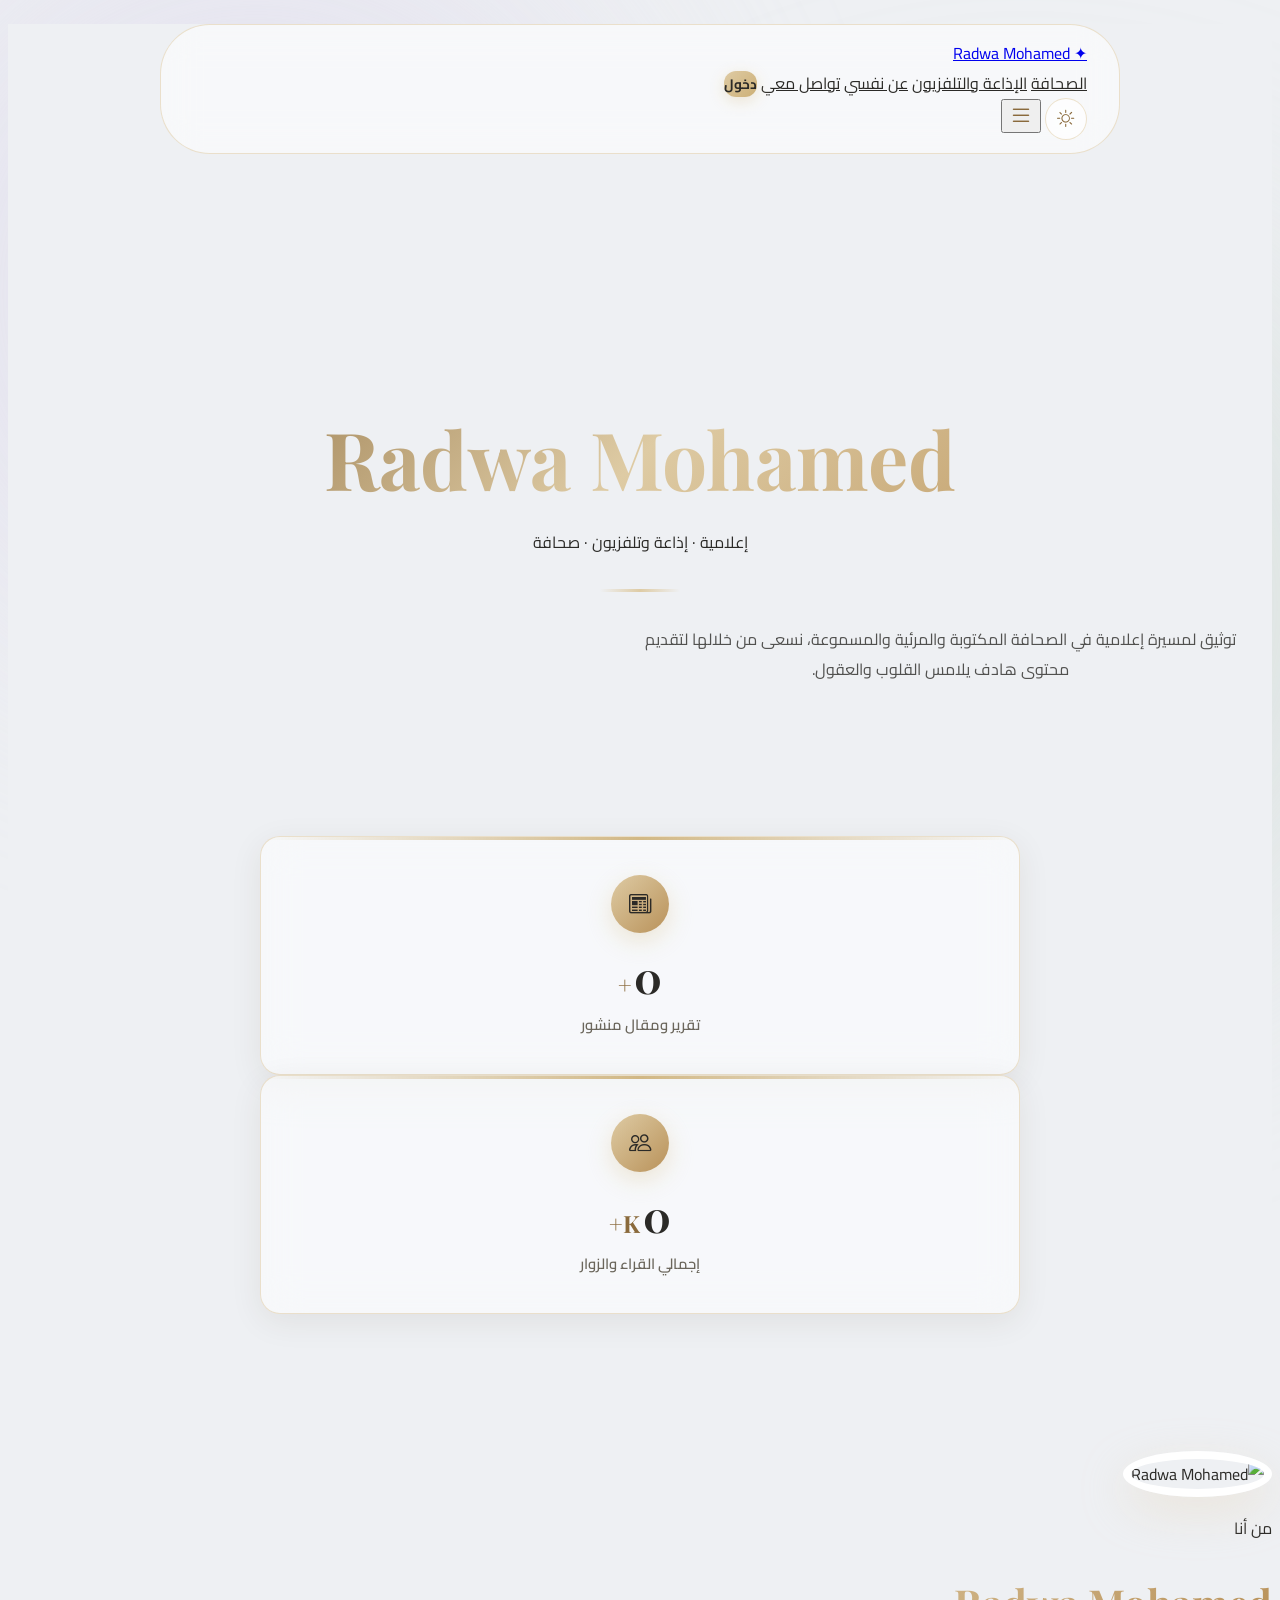
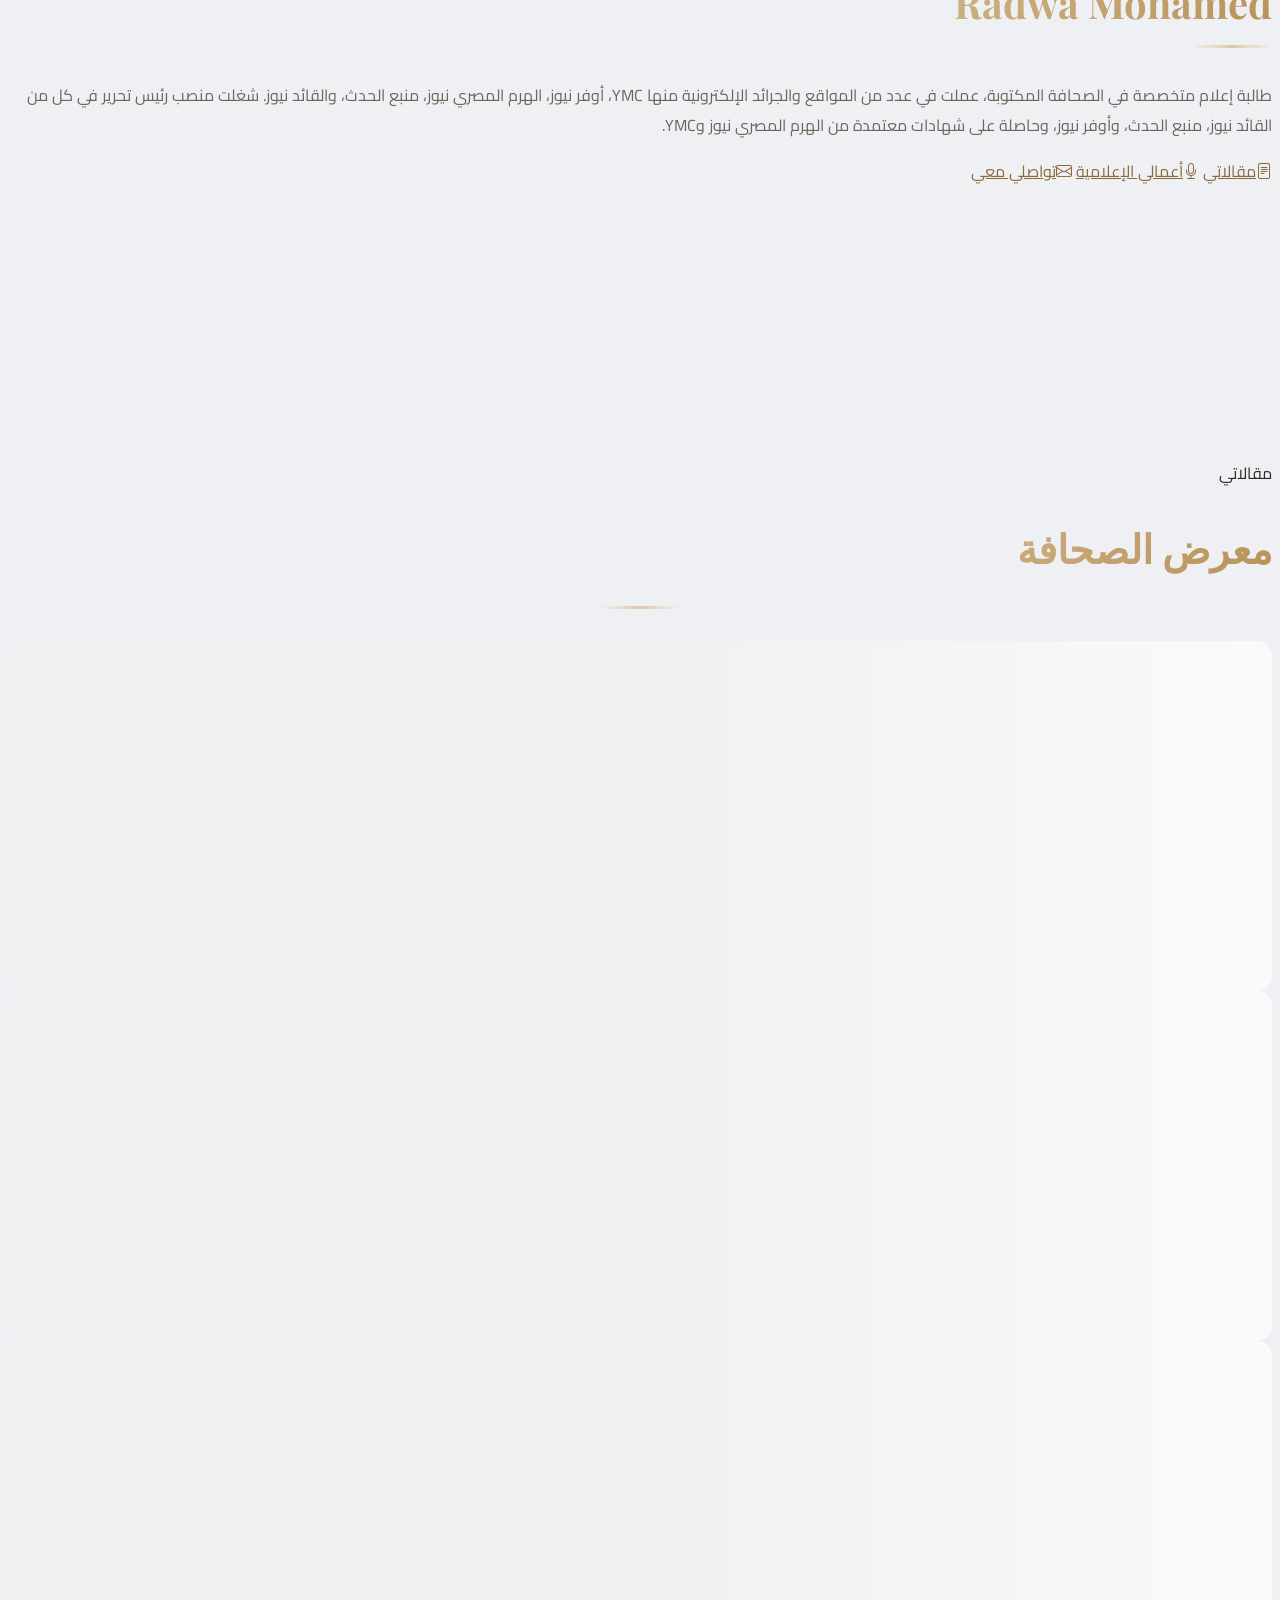
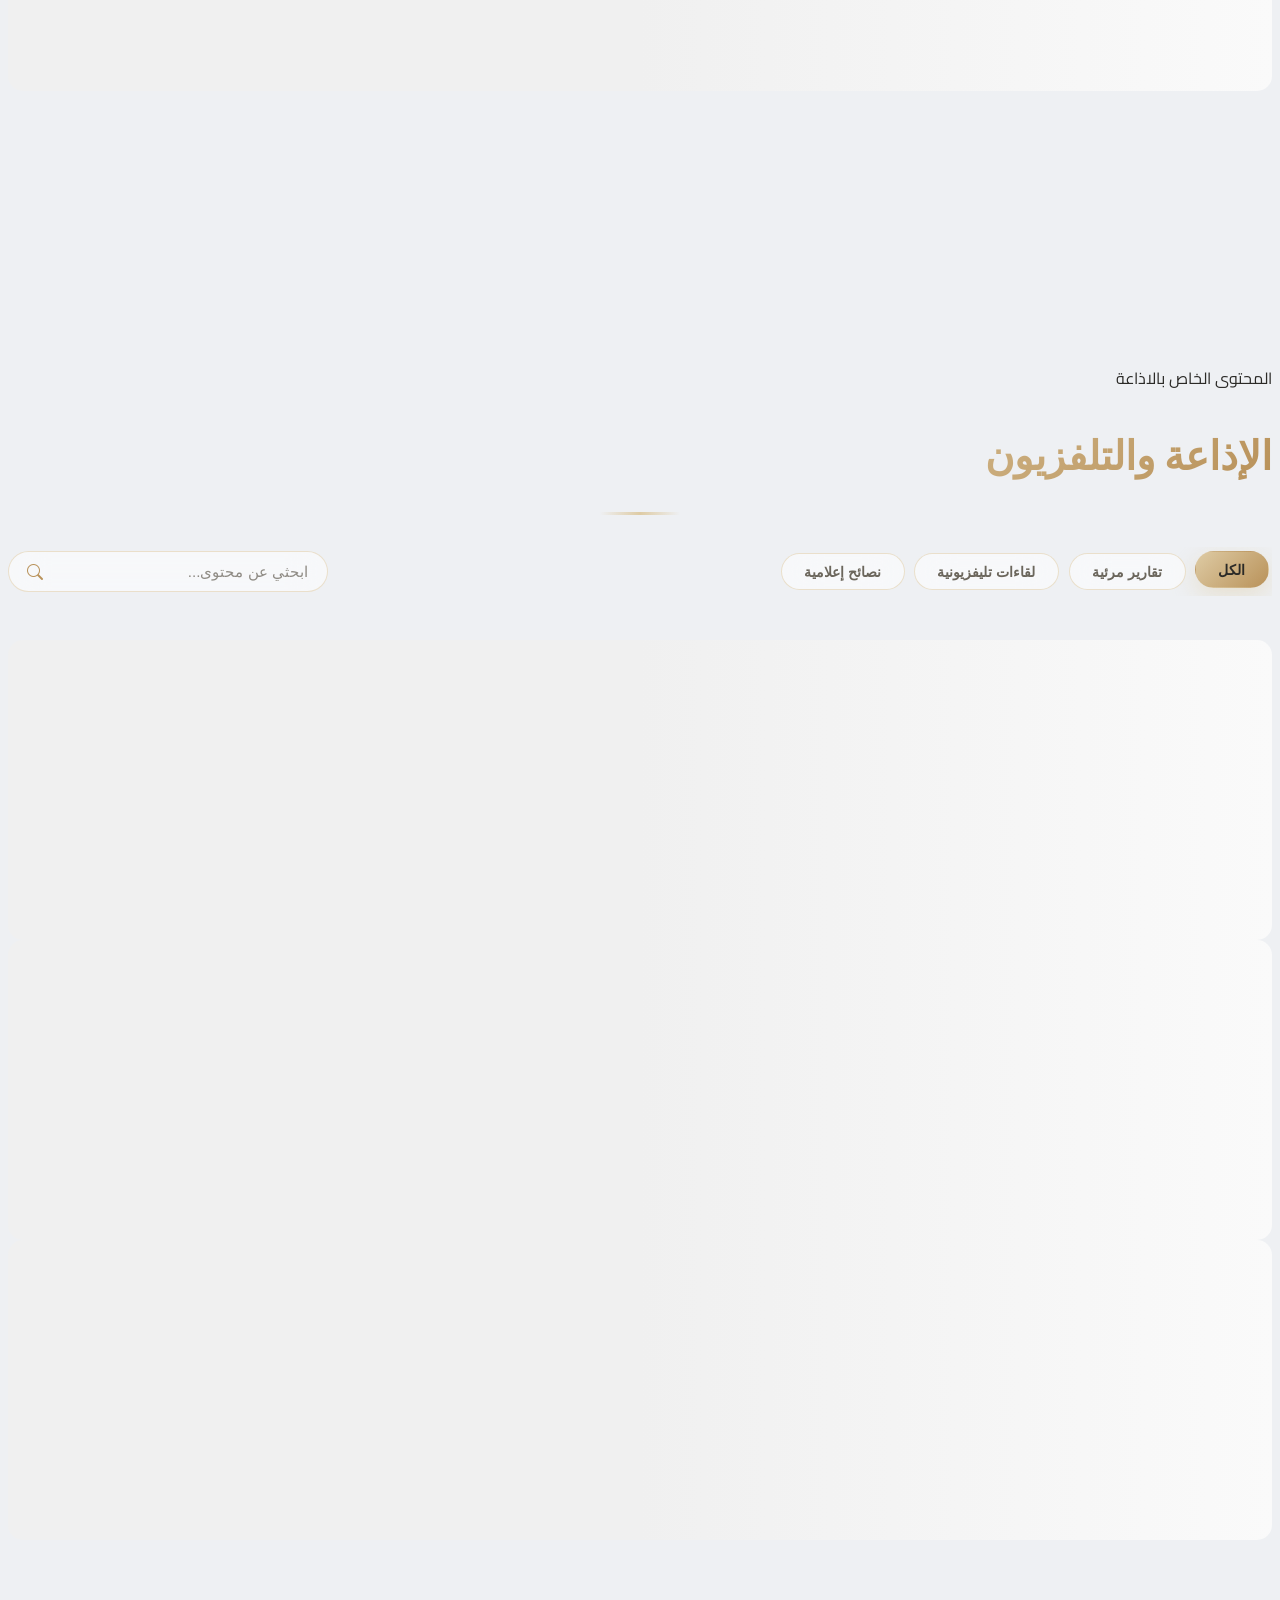
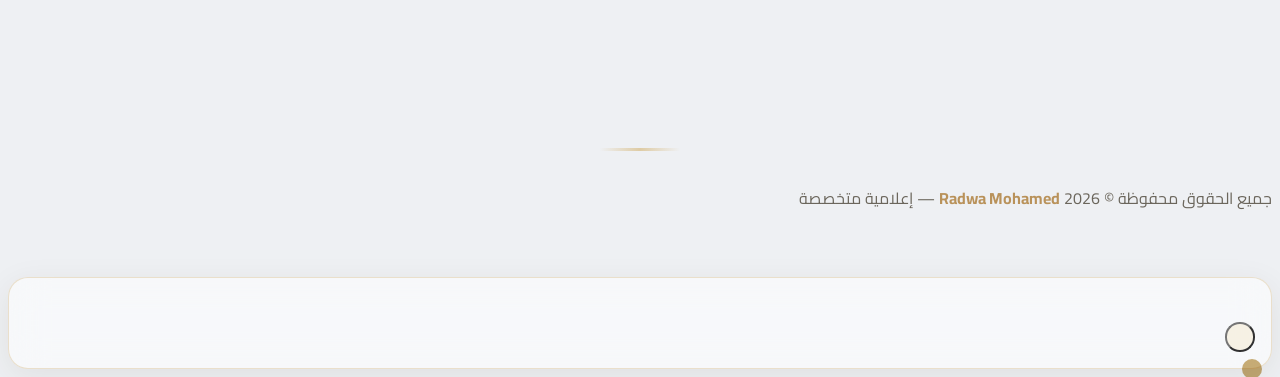
==== index.html @ 94facc54 "Update index.html" ====
<!DOCTYPE html>
<html lang="ar" dir="rtl">
<head>
  <meta charset="UTF-8" />
  <meta name="viewport" content="width=device-width, initial-scale=1.0" />
  <title>معرض أعمال | Radwa Mohamed</title>

  <script src="assets/theme-init.js"></script>

  <link rel="preconnect" href="https://fonts.googleapis.com" />
  <link href="https://fonts.googleapis.com/css2?family=Playfair+Display:wght@400;600;700&family=Cairo:wght@300;400;600;700&display=swap" rel="stylesheet" />

  <link rel="stylesheet" href="https://cdn.jsdelivr.net/npm/bootstrap@5.3.2/dist/css/bootstrap.rtl.min.css" />

  <link rel="stylesheet" href="https://cdn.jsdelivr.net/npm/bootstrap-icons@1.11.3/font/bootstrap-icons.min.css" />

  <link rel="stylesheet" href="assets/theme.css" />

  <style>
    /* Specific Page Overrides */
    .hero {
      padding: 10rem 2rem 6rem;
      text-align: center;
      position: relative;
    }
    .hero-name {
      font-size: clamp(3rem, 8vw, 5rem);
      margin-bottom: 1rem;
    }
    .gold-divider {
      width: 80px;
      height: 3px;
      margin: 2rem auto;
      background: linear-gradient(90deg, transparent, var(--gold-200), transparent);
    }
    .about-img {
      width: 280px; height: 280px;
      object-fit: cover;
      border-radius: 50%;
      border: 8px solid white;
      box-shadow: 0 15px 45px rgba(230, 213, 184, 0.4);
    }
    .section-label { font-size: 2.5rem; margin-bottom: 1rem; }
    
    /* Article Card Styles */
    .port-card .card-body { padding: 2rem; }
    .card-date { font-weight: 700; font-size: 0.8rem; margin-bottom: 0.5rem; display: block; }
    
    /* Media Card Styles */
    .media-card {
      background: var(--glass-white);
      border: 1px solid var(--glass-border);
      border-radius: 20px;
      transition: transform 0.4s var(--ease-luxury), box-shadow 0.4s var(--ease-luxury);
    }
    .media-card:hover {
      transform: translate3d(0, -5px, 0);
      box-shadow: 0 15px 35px var(--shadow-ambient);
    }
    .media-icon {
      width: 60px; height: 60px;
      border-radius: 50%;
      display: flex; align-items: center; justify-content: center;
      margin-bottom: 1.5rem;
      font-size: 1.5rem;
    }
    
    /* Premium Video Card & Lightbox Mobile Fixes */
    .video-glass-card {
      position: relative;
      border-radius: 16px;
      overflow: hidden;
      aspect-ratio: 16/9;
      background: #000;
      cursor: pointer;
      box-shadow: 0 8px 25px rgba(0,0,0,0.15);
      border: 1px solid rgba(255, 255, 255, 0.1);
      transition: transform 0.3s ease;
    }
    .video-glass-card:hover {
      transform: scale(1.02);
    }
    .video-thumb {
      width: 100%;
      height: 100%;
      object-fit: cover;
      opacity: 0.8;
      transition: opacity 0.3s ease;
    }
    .video-glass-card:hover .video-thumb {
      opacity: 0.95;
    }
    .video-play-btn {
      position: absolute;
      top: 50%; left: 50%;
      transform: translate(-50%, -50%);
      width: 54px; height: 54px;
      background: linear-gradient(135deg, var(--gold-200), var(--gold-400));
      color: #2b2a27;
      border-radius: 50%;
      display: flex; align-items: center; justify-content: center;
      font-size: 1.6rem;
      padding-left: 4px; /* Align play icon triangle */
      box-shadow: 0 8px 20px var(--gold-glow);
      transition: all 0.3s var(--ease-luxury);
    }
    .video-glass-card:hover .video-play-btn {
      transform: translate(-50%, -50%) scale(1.1);
      box-shadow: 0 10px 25px var(--gold-400);
    }

    /* Skeleton Animation */
    .skeleton {
      background: linear-gradient(90deg, #f0f0f0 25%, #fafafa 50%, #f0f0f0 75%);
      background-size: 200% 100%;
      animation: shimmer 1.5s infinite;
      border-radius: 15px;
    }
    @keyframes shimmer { to { background-position: -200% 0; } }

    /* Modal Styling */
    .modal-content { border: none; padding: 1rem; }
    .modal-header { border: none; padding-bottom: 0; }
    .modal-body { font-size: 1.1rem; line-height: 1.8; color: var(--charcoal-ink); }
    .btn-close { background-color: var(--gold-100); border-radius: 50%; padding: 0.8rem; opacity: 0.8; }

    /* ============================================================
       MEDIA FILTER + LIVE SEARCH (Mobile Optimization Fix)
       ============================================================ */
    .media-controls {
      display: flex;
      flex-wrap: wrap;
      align-items: center;
      justify-content: space-between;
      gap: 1.2rem;
      margin-bottom: 2.75rem;
    }
    .media-filter-row {
      display: flex;
      gap: 0.6rem;
      overflow-x: auto;
      -webkit-overflow-scrolling: touch;
      scrollbar-width: none;
      padding: 0.4rem 0.2rem;
      width: 100%; /* Default full width for clean horizontal scrolling */
    }
    .media-filter-row::-webkit-scrollbar { display: none; }
    .media-filter-pill {
      flex: 0 0 auto;
      white-space: nowrap;
      padding: 0.6rem 1.4rem;
      border-radius: 50px;
      border: 1px solid var(--glass-border);
      background: var(--glass-white);
      backdrop-filter: blur(18px) saturate(150%);
      -webkit-backdrop-filter: blur(18px) saturate(150%);
      color: var(--muted-ink);
      font-weight: 600;
      font-size: 0.9rem;
      cursor: pointer;
      transform: translate3d(0,0,0);
      transition: transform 0.35s var(--ease-luxury), box-shadow 0.35s var(--ease-luxury),
                  background 0.35s var(--ease-luxury), color 0.35s var(--ease-luxury),
                  border-color 0.35s var(--ease-luxury);
      will-change: transform;
    }
    .media-filter-pill:hover {
      border-color: var(--glass-border-hover);
      color: var(--charcoal-ink);
      transform: translate3d(0, -2px, 0);
    }
    .media-filter-pill.active {
      background: linear-gradient(135deg, var(--gold-200), var(--gold-400));
      color: #2b2a27;
      border-color: transparent;
      box-shadow: 0 8px 25px var(--gold-glow);
      transform: translate3d(0, -2px, 0);
    }
    .media-search-wrap {
      position: relative;
      width: 100%;
    }
    @media (min-width: 768px) {
      .media-filter-row { width: auto; }
      .media-search-wrap { max-width: 320px; }
    }
    .media-search-input {
      width: 100%;
      padding: 0.7rem 1.2rem;
      padding-inline-end: 2.6rem;
      border-radius: 50px;
      border: 1px solid var(--glass-border);
      background: var(--glass-white);
      backdrop-filter: blur(18px) saturate(150%);
      -webkit-backdrop-filter: blur(18px) saturate(150%);
      color: var(--charcoal-ink);
      font-size: 0.95rem;
      outline: none;
      transition: border-color 0.3s var(--ease-luxury), box-shadow 0.3s var(--ease-luxury);
    }
    .media-search-input::placeholder { color: var(--muted-ink); opacity: 0.75; }
    .media-search-input:focus {
      border-color: var(--gold-300);
      box-shadow: 0 0 0 4px var(--gold-glow);
    }
    .media-search-icon {
      position: absolute;
      inset-inline-end: 1.2rem;
      top: 50%;
      transform: translateY(-50%);
      color: var(--gold-400);
      pointer-events: none;
      font-size: 1rem;
    }
    .media-col { will-change: transform, opacity; }
    .media-hidden { display: none !important; }

    /* ============================================================
       IMPACT ANALYTICS COUNTER (Part 3 — Focused 2-Card Edition)
       ============================================================ */
    .impact-stats { padding: 2.5rem 0 0.5rem; position: relative; z-index: 1; }
    .impact-stats-row {
      max-width: 760px;
      margin: 0 auto;
    }
    .impact-stat-card {
      position: relative;
      background:
        linear-gradient(150deg, rgba(223, 219, 237, 0.40), rgba(209, 219, 214, 0.40) 55%, rgba(246, 239, 223, 0.30)),
        var(--glass-white);
      backdrop-filter: blur(20px) saturate(160%);
      -webkit-backdrop-filter: blur(20px) saturate(160%);
      border: 1px solid var(--glass-border);
      border-radius: 26px;
      padding: 2.4rem 1.4rem;
      height: 100%;
      text-align: center;
      overflow: hidden;
      transition: transform 0.4s var(--ease-luxury), box-shadow 0.4s var(--ease-luxury), border-color 0.4s var(--ease-luxury);
    }
    .impact-stat-card::before {
      content: '';
      position: absolute;
      inset: 0 0 auto 0;
      height: 3px;
      background: linear-gradient(90deg, transparent, var(--gold-300), transparent);
      opacity: 0.9;
    }
    .impact-stat-card:hover {
      transform: translate3d(0, -6px, 0);
      box-shadow: 0 20px 45px var(--shadow-ambient);
      border-color: var(--glass-border-hover);
    }
    .impact-stat-icon {
      width: 58px; height: 58px;
      margin: 0 auto 1.1rem;
      border-radius: 50%;
      display: flex; align-items: center; justify-content: center;
      background: linear-gradient(135deg, var(--gold-200), var(--gold-400));
      color: #2b2a27;
      font-size: 1.4rem;
      box-shadow: 0 8px 25px var(--gold-glow);
      flex-shrink: 0;
    }
    .impact-stat-number {
      font-family: 'Playfair Display', serif;
      font-weight: 700;
      color: var(--charcoal-ink);
      line-height: 1.2;
      display: flex;
      align-items: baseline;
      justify-content: center;
      flex-wrap: wrap;
      gap: 0.15rem;
      font-size: clamp(1.9rem, 5vw, 2.7rem);
      word-break: break-word;
    }
    .impact-stat-number .impact-suffix {
      font-size: 0.55em;
      font-weight: 700;
      color: var(--gold-500);
      transition: opacity 0.35s ease;
    }
    .impact-stat-label {
      margin: 0.7rem 0 0;
      font-size: 0.92rem;
      color: var(--muted-ink);
      font-weight: 600;
      line-height: 1.5;
    }
    @media (max-width: 575px) {
      .impact-stats-row { max-width: 100%; }
      .impact-stat-card { padding: 1.6rem 0.7rem; border-radius: 20px; }
      .impact-stat-icon { width: 46px; height: 46px; font-size: 1.15rem; margin-bottom: 0.8rem; }
      .impact-stat-number { font-size: clamp(1.5rem, 7vw, 1.9rem); gap: 0.1rem; }
      .impact-stat-label { font-size: 0.78rem; }
    }

    /* Premium Video Lightbox Overlay Styles */
    .video-lightbox-overlay {
      position: fixed;
      inset: 0;
      z-index: 9999;
      background: rgba(15, 15, 18, 0.75);
      backdrop-filter: blur(15px);
      -webkit-backdrop-filter: blur(15px);
      display: flex;
      align-items: center;
      justify-content: center;
      opacity: 0;
      pointer-events: none;
      transition: opacity 0.4s ease;
      padding: 1rem;
    }
    .video-lightbox-overlay.active {
      opacity: 1;
      pointer-events: auto;
    }
    .video-lightbox-box {
      position: relative;
      width: 100%;
      max-width: 900px;
      background: rgba(30, 30, 35, 0.9);
      border: 1px solid rgba(255,255,255,0.1);
      border-radius: 20px;
      padding: 5px;
      box-shadow: 0 25px 50px rgba(0,0,0,0.5);
      transform: scale(0.9);
      transition: transform 0.4s var(--ease-luxury);
    }
    .video-lightbox-overlay.active .video-lightbox-box {
      transform: scale(1);
    }
    .video-lightbox-close {
      position: absolute;
      top: -50px; left: 0;
      background: var(--glass-white);
      border: 1px solid var(--glass-border);
      color: var(--charcoal-ink);
      width: 40px; height: 40px;
      border-radius: 50%;
      display: flex; align-items: center; justify-content: center;
      font-size: 1.2rem;
      cursor: pointer;
      box-shadow: 0 4px 15px rgba(0,0,0,0.2);
    }
  </style>

  <script async src="https://www.googletagmanager.com/gtag/js?id=G-E399ENE1BH"></script>
  <script>
    window.dataLayer = window.dataLayer || [];
    function gtag(){dataLayer.push(arguments);}
    gtag('js', new Date());
    gtag('config', 'G-E399ENE1BH');
  </script>
</head>
<body>

<nav class="site-nav fixed-top">
  <div class="d-flex align-items-center justify-content-between w-100">
    <a class="brand" href="#">✦ Radwa Mohamed</a>
    <div class="nav-links d-none d-md-flex">
      <a href="#press" class="mx-3">الصحافة</a>
      <a href="#media" class="mx-3">الإذاعة والتلفزيون</a>
      <a href="#about" class="mx-3">عن نفسي</a>
      <a href="contact.html" class="mx-3">تواصل معي</a>
      <a href="login.html" class="ms-3 btn-login px-3 py-1" style="text-decoration:none; font-size:0.85rem;">دخول</a>
    </div>
    <div class="d-flex align-items-center gap-2">
      <button class="theme-toggle" aria-label="تبديل الوضع الليلي">
        <i class="bi bi-sun"></i>
        <i class="bi bi-moon-stars"></i>
      </button>
      <button class="d-md-none border-0 bg-transparent" id="nav-toggle-btn" style="color:var(--gold-500); font-size:1.5rem;">
        <i class="bi bi-list"></i>
      </button>
    </div>
  </div>
</nav>

<section class="hero">
  <div class="container">
    <h1 class="hero-name">Radwa <span>Mohamed</span></h1>
    <p class="hero-tagline fs-4">إعلامية · إذاعة وتلفزيون · صحافة</p>
    <div class="gold-divider"></div>
    <p class="mx-auto" style="max-width:600px; opacity:0.8;">
      توثيق لمسيرة إعلامية في الصحافة المكتوبة والمرئية والمسموعة، نسعى من خلالها لتقديم محتوى هادف يلامس القلوب والعقول.
    </p>
  </div>
</section>

<section class="impact-stats">
  <div class="container">
    <div class="row row-cols-2 g-3 g-md-4 impact-stats-row">
      <div class="col">
        <div class="impact-stat-card stat-card">
          <div class="impact-stat-icon"><i class="bi bi-newspaper"></i></div>
          <div class="impact-stat-number">
            <span class="impact-count" id="statReportsCount" data-target="100">0</span><span class="impact-suffix" id="statReportsSuffix">+</span>
          </div>
          <p class="impact-stat-label">تقرير ومقال منشور</p>
        </div>
      </div>
      <div class="col">
        <div class="impact-stat-card stat-card">
          <div class="impact-stat-icon"><i class="bi bi-people"></i></div>
          <div class="impact-stat-number">
            <span class="impact-count" id="statVisitorsCount" data-target="250">0</span><span class="impact-suffix" id="statVisitorsSuffix">K+</span>
          </div>
          <p class="impact-stat-label">إجمالي القراء والزوار</p>
        </div>
      </div>
    </div>
  </div>
</section>

<section id="about" style="padding: 8rem 0;">
  <div class="container">
    <div class="row align-items-center g-5">
      <div class="col-md-5 text-center">
        <img src="https://i.ibb.co/Shv8MTc/31.jpg" class="about-img" alt="Radwa Mohamed" />
      </div>
      <div class="col-md-7">
        <p class="section-sub text-uppercase fw-bold ls-2">من أنا</p>
        <h2 class="section-label">Radwa Mohamed</h2>
        <div class="gold-divider" style="margin:1rem 0 2rem;"></div>
        <p class="fs-5 lh-lg" style="color: var(--muted-ink);">
طالبة إعلام متخصصة في الصحافة المكتوبة، عملت في عدد من المواقع والجرائد الإلكترونية منها YMC، أوفر نيوز، الهرم المصري نيوز، منبع الحدث، والقائد نيوز.
شغلت منصب رئيس تحرير في كل من القائد نيوز، منبع الحدث، وأوفر نيوز، وحاصلة على شهادات معتمدة من الهرم المصري نيوز وYMC.
        </p>
        <div class="d-flex gap-4 mt-4 flex-wrap">
          <a href="#press" class="text-decoration-none fw-bold" style="color:var(--gold-500);"><i class="bi bi-file-text me-2"></i>مقالاتي</a>
          <a href="#media" class="text-decoration-none fw-bold" style="color:var(--gold-500);"><i class="bi bi-mic me-2"></i>أعمالي الإعلامية</a>
          <a href="contact.html" class="text-decoration-none fw-bold" style="color:var(--gold-500);"><i class="bi bi-envelope me-2"></i>تواصلي معي</a>
        </div>
      </div>
    </div>
  </div>
</section>

<section id="press" style="padding: 8rem 0;">
  <div class="container">
    <div class="text-center mb-5">
      <p class="section-sub text-uppercase fw-bold ls-2">مقالاتي</p>
      <h2 class="section-label">معرض الصحافة</h2>
      <div class="gold-divider"></div>
    </div>
    <div class="row g-4" id="articles-grid">
      <div class="col-md-4"><div class="skeleton" style="height:350px;"></div></div>
      <div class="col-md-4"><div class="skeleton" style="height:350px;"></div></div>
      <div class="col-md-4"><div class="skeleton" style="height:350px;"></div></div>
    </div>
  </div>
</section>

<section id="media" style="padding: 8rem 0;">
  <div class="container">
    <div class="text-center mb-5">
      <p class="section-sub text-uppercase fw-bold ls-2">المحتوى الخاص بالاذاعة</p>
      <h2 class="section-label">الإذاعة والتلفزيون</h2>
      <div class="gold-divider"></div>
    </div>

    <div class="media-controls">
      <div class="media-filter-row" id="mediaFilterRow" role="tablist" aria-label="تصفية المحتوى">
        <button type="button" class="media-filter-pill active" data-category="all" role="tab" aria-selected="true">الكل</button>
        <button type="button" class="media-filter-pill" data-category="تقارير مرئية" role="tab" aria-selected="false">تقارير مرئية</button>
        <button type="button" class="media-filter-pill" data-category="لقاءات تليفزيونية" role="tab" aria-selected="false">لقاءات تليفزيونية</button>
        <button type="button" class="media-filter-pill" data-category="نصائح إعلامية" role="tab" aria-selected="false">نصائح إعلامية</button>
      </div>
      <div class="media-search-wrap">
        <input type="text" id="mediaSearchInput" class="media-search-input" placeholder="ابحثي عن محتوى..." autocomplete="off" aria-label="بحث في المحتوى" />
        <i class="bi bi-search media-search-icon"></i>
      </div>
    </div>

    <div class="row g-4" id="media-grid">
      <div class="col-6 col-md-4"><div class="skeleton" style="height:300px;"></div></div>
      <div class="col-6 col-md-4"><div class="skeleton" style="height:300px;"></div></div>
      <div class="col-6 col-md-4 d-none d-md-block"><div class="skeleton" style="height:300px;"></div></div>
    </div>
  </div>
</section>

<footer class="text-center">
  <div class="container">
    <div class="gold-divider"></div>
    <p class="mb-0">جميع الحقوق محفوظة &copy; <span>Radwa Mohamed</span> 2026 — إعلامية متخصصة</p>
  </div>
</footer>

<div class="modal fade" id="articleModal" tabindex="-1" aria-hidden="true">
  <div class="modal-dialog modal-lg modal-dialog-centered">
    <div class="modal-content">
      <div class="modal-header">
        <h5 class="modal-title" id="modalTitle"></h5>
        <button type="button" class="btn-close" data-bs-dismiss="modal" aria-label="Close"></button>
      </div>
      <div class="modal-body">
        <div class="modal-date mb-3" id="modalDate" style="color:var(--gold-500); font-weight:600;"></div>
        <div id="modalBody"></div>
      </div>
    </div>
  </div>
</div>

<div class="video-lightbox-overlay" id="videoLightboxOverlay">
  <div class="video-lightbox-box">
    <button type="button" class="video-lightbox-close" id="videoLightboxCloseBtn" aria-label="إغلاق الفيديو">
      <i class="bi bi-x-lg"></i>
    </button>
    <div class="video-lightbox-frame-wrap" id="videoLightboxFrameWrap"></div>
  </div>
</div>

<script src="https://cdn.jsdelivr.net/npm/bootstrap@5.3.2/dist/js/bootstrap.bundle.min.js"></script>
<script src="https://cdn.jsdelivr.net/npm/@supabase/supabase-js@2"></script>

<!-- استبدل من أول هنا وحتى نهاية وسم السكريبت -->
<script>
  const SUPA_URL = "https://twattauclrkwwpkortuh.supabase.co";
  const SUPA_KEY = "sb_publishable_-tCeu115o7OPnomReJJsvA_dlbWAVAx";
  const { createClient } = supabase;
  const db = createClient(SUPA_URL, SUPA_KEY);

  async function loadArticles() {
    const grid = document.getElementById('articles-grid');
    const { data, error } = await db.from('articles').select('*').order('date', { ascending: false });
    
    if (error || !data || data.length === 0) {
      grid.innerHTML = '<div class="col-12 text-center py-5 opacity-50"><i class="bi bi-feather fs-1 d-block mb-3"></i>لا توجد مقالات حالياً</div>';
      return;
    }

    grid.innerHTML = data.map(art => `
      <div class="col-md-4">
        <div class="port-card h-100" onclick="openArticle('${art.id}')">
          <div class="card-body">
            <span class="card-date"><i class="bi bi-calendar3 me-1"></i> ${new Date(art.date).toLocaleDateString('ar-EG')}</span>
            <h3 class="card-title">${art.title}</h3>
            <p class="card-text">${art.content.substring(0, 120)}...</p>
            <div class="mt-3" style="color:var(--gold-500); font-weight:700;">إقرئي المزيد <i class="bi bi-arrow-left ms-1"></i></div>
          </div>
        </div>
      </div>
    `).join('');
  }

  async function openArticle(id) {
    const { data } = await db.from('articles').select('*').eq('id', id).single();
    if (!data) return;
    document.getElementById('modalTitle').innerText = data.title;
    document.getElementById('modalDate').innerHTML = `<i class="bi bi-calendar3 me-2"></i> ${new Date(data.date).toLocaleDateString('ar-EG')}`;
    document.getElementById('modalBody').innerText = data.content;
    new bootstrap.Modal(document.getElementById('articleModal')).show();
  }

  async function loadMedia() {
    const grid = document.getElementById('media-grid');
    const { data, error } = await db.from('media').select('*').order('created_at', { ascending: false });

    if (error || !data || data.length === 0) {
      grid.innerHTML = '<div class="col-12 text-center py-5 opacity-50"><i class="bi bi-play-circle fs-1 d-block mb-3"></i>لا توجد وسائط حالياً</div>';
      return;
    }

    grid.innerHTML = data.map(m => {
      let content = '';
      if (m.type === 'video') {
        const vidId = extractYouTubeId(m.url);
        const thumbUrl = `https://img.youtube.com/vi/${vidId}/hqdefault.jpg`;
        content = `
          <div class="video-glass-card mt-3" tabindex="0" role="button"
               aria-label="تشغيل فيديو: ${escapeHtml(m.title)}"
               onclick="openVideoLightbox('${vidId}')">
            <img src="${thumbUrl}" alt="${escapeHtml(m.title)}" class="video-thumb" loading="lazy" />
            <div class="video-play-btn"><i class="bi bi-play-fill"></i></div>
          </div>`;
      } else {
        content = `<audio controls class="w-100 mt-3"><source src="${m.url}" type="audio/mpeg"></audio>`;
      }

      const mediaCategory = getMediaCategory(m);
      const mediaTitleAttr = escapeHtml(String(m.title ?? '').toLowerCase());

      return `
        <div class="col-12 col-sm-6 col-md-4 media-col" data-category="${escapeHtml(mediaCategory)}" data-title="${mediaTitleAttr}">
          <div class="media-card h-100 p-4">
            <div class="media-icon ${m.type === 'video' ? 'badge-video' : 'badge-audio'}">
              <i class="bi bi-${m.type === 'video' ? 'play-btn' : 'mic'}"></i>
            </div>
            <h4 class="media-title">${m.title}</h4>
            <span class="badge rounded-pill ${m.type === 'video' ? 'bg-danger-subtle text-danger' : 'bg-primary-subtle text-primary'} px-3 py-2">
              ${m.type === 'video' ? 'تقرير مرئي' : 'بودكاست صوتي'}
            </span>
            ${content}
          </div>
        </div>
      `;
    }).join('');

    if (!document.getElementById('mediaEmptyState')) {
      grid.insertAdjacentHTML('beforeend', `
        <div id="mediaEmptyState" class="col-12 text-center py-5 opacity-50 media-hidden">
          <i class="bi bi-search fs-1 d-block mb-3"></i>لا توجد نتائج مطابقة لبحثك
        </div>`);
    }

    applyMediaFilter(true);
  }

  function getMediaCategory(m) {
    const MEDIA_KNOWN_CATEGORIES = ['تقارير مرئية', 'لقاءات تليفزيونية', 'نصائح إعلامية'];
    if (m.category && MEDIA_KNOWN_CATEGORIES.includes(m.category)) return m.category;
    return m.type === 'video' ? 'تقارير مرئية' : 'نصائح إعلامية';
  }

  function applyMediaFilter(skipAnimation) {
    const grid = document.getElementById('media-grid');
    if (!grid) return;
    const cards = Array.from(grid.querySelectorAll('.media-col'));
    if (!cards.length) return;

    const searchTerm = currentMediaSearch.trim().toLowerCase();
    cards.forEach(card => {
      const matchesCategory = currentMediaCategory === 'all' || card.dataset.category === currentMediaCategory;
      const matchesSearch = !searchTerm || card.dataset.title.includes(searchTerm);
      card.dataset.match = (matchesCategory && matchesSearch) ? '1' : '0';
    });

    const matched = cards.filter(c => c.dataset.match === '1');
    const unmatched = cards.filter(c => c.dataset.match === '0');
    const emptyState = document.getElementById('mediaEmptyState');

    if (skipAnimation) {
      matched.forEach(c => grid.appendChild(c));
      unmatched.forEach(c => grid.appendChild(c));
      matched.forEach(c => c.classList.remove('media-hidden'));
      unmatched.forEach(c => c.classList.add('media-hidden'));
      if (emptyState) {
        grid.appendChild(emptyState);
        emptyState.classList.toggle('media-hidden', matched.length !== 0);
      }
      return;
    }

    const firstRects = new Map();
    matched.forEach(card => {
      if (!card.classList.contains('media-hidden')) {
        firstRects.set(card, card.getBoundingClientRect());
      }
    });

    unmatched.forEach(card => card.classList.add('media-hidden'));
    matched.forEach(c => grid.appendChild(c));
    matched.forEach(c => c.classList.remove('media-hidden'));

    if (emptyState) grid.appendChild(emptyState);

    matched.forEach(card => {
      const last = card.getBoundingClientRect();
      const first = firstRects.get(card);
      card.style.transition = 'none';
      if (first) {
        const dx = first.left - last.left;
        const dy = first.top - last.top;
        card.style.transform = `translate3d(${dx}px, ${dy}px, 0)`;
        card.style.opacity = '1';
      } else {
        card.style.transform = 'translate3d(0,0,0) scale(0.88)';
        card.style.opacity = '0';
      }
    });

    void grid.offsetHeight;

    requestAnimationFrame(() => {
      matched.forEach(card => {
        card.style.transition = 'transform 0.5s cubic-bezier(0.22,1,0.36,1), opacity 0.4s ease';
        card.style.transform = 'translate3d(0,0,0)';
        card.style.opacity = '1';
      });
    });

    setTimeout(() => {
      matched.forEach(card => {
        card.style.transition = '';
        card.style.transform = '';
        card.style.opacity = '';
      });
    }, 520);

    if (emptyState) {
      emptyState.classList.toggle('media-hidden', matched.length !== 0);
    }
  }

  function extractYouTubeId(url) {
    if (!url) return '';
    if (url.includes('v=')) return url.split('v=')[1].split('&')[0];
    if (url.includes('youtu.be/')) return url.split('youtu.be/')[1].split('?')[0];
    return url.split('/').pop();
  }

  function escapeHtml(str) {
    return String(str ?? '').replace(/[&<>"']/g, (s) => ({
      '&': '&amp;', '<': '&lt;', '>': '&gt;', '"': '&quot;', "'": '&#39;'
    }[s]));
  }

  function openVideoLightbox(vidId) {
    const overlay = document.getElementById('videoLightboxOverlay');
    const frameWrap = document.getElementById('videoLightboxFrameWrap');
    frameWrap.innerHTML = `
      <div class="ratio ratio-16x9">
        <iframe src="https://www.youtube.com/embed/${vidId}?autoplay=1&rel=0"
                title="Video Player"
                allow="accelerometer; autoplay; clipboard-write; encrypted-media; gyroscope; picture-in-picture"
                allowfullscreen></iframe>
      </div>`;
    overlay.classList.add('active');
    document.body.style.overflow = 'hidden';
  }

  function closeVideoLightbox() {
    const overlay = document.getElementById('videoLightboxOverlay');
    const frameWrap = document.getElementById('videoLightboxFrameWrap');
    overlay.classList.remove('active');
    document.body.style.overflow = '';
    setTimeout(() => { frameWrap.innerHTML = ''; }, 400);
  }

  /* ============================================================
     ANIMATED COUNTER LOGIC (Fixed & Real Count From 2500)
     ============================================================ */
  function animateImpactCounter(el, suffixEl, target, duration) {
    if (el.dataset.counted === 'true') return;
    el.dataset.counted = 'true';

    const startTime = performance.now();
    suffixEl.textContent = '+';

    const step = (now) => {
      const progress = Math.min((now - startTime) / duration, 1);
      const eased = 1 - Math.pow(1 - progress, 3);
      const current = Math.floor(eased * target);

      if (progress < 1) {
        el.textContent = current;
        requestAnimationFrame(step);
      } else {
        el.textContent = target;
      }
    };
    requestAnimationFrame(step);
  }

  function observeAndAnimate(el, suffixEl, target, duration) {
    if ('IntersectionObserver' in window) {
      const obs = new IntersectionObserver((entries) => {
        entries.forEach((entry) => {
          if (entry.isIntersecting) {
            animateImpactCounter(el, suffixEl, target, duration);
            obs.unobserve(entry.target);
          }
        });
      }, { threshold: 0.2 });
      obs.observe(el);
    } else {
      animateImpactCounter(el, suffixEl, target, duration);
    }
  }

  async function registerAndCountVisits() {
    try {
      const alreadyLogged = sessionStorage.getItem('visitLogged') === 'true';
      if (!alreadyLogged) {
        await db.from('site_visits').insert({});
        sessionStorage.setItem('visitLogged', 'true');
      }
    } catch (e) { console.warn('site_visits skipped:', e); }

    try {
      const { count, error } = await db.from('site_visits').select('*', { count: 'exact', head: true });
      const baseVisits = 2500;
      if (error || !count) return baseVisits;
      return baseVisits + count;
    } catch (e) { return 2500; }
  }

  async function countPublishedReports() {
    try {
      const { count, error } = await db.from('articles').select('*', { count: 'exact', head: true });
      if (error || !count) return 100;
      return count;
    } catch (e) { return 100; }
  }

  async function initImpactCounters() {
    const reportsEl = document.getElementById('statReportsCount');
    const visitorsEl = document.getElementById('statVisitorsCount');
    if (!reportsEl || !visitorsEl) return;

    const reportsSuffixEl = document.getElementById('statReportsSuffix');
    const visitorsSuffixEl = document.getElementById('statVisitorsSuffix');
    const DURATION = 2000;

    const [reportsTotal, visitorsTotal] = await Promise.all([
      countPublishedReports(),
      registerAndCountVisits()
    ]);

    observeAndAnimate(reportsEl, reportsSuffixEl, reportsTotal, DURATION);
    observeAndAnimate(visitorsEl, visitorsSuffixEl, visitorsTotal, DURATION);
  }

  let currentMediaCategory = 'all';
  let currentMediaSearch = '';

  document.addEventListener('DOMContentLoaded', () => {
    loadArticles();
    loadMedia();
    initImpactCounters();

    const lightboxOverlay = document.getElementById('videoLightboxOverlay');
    const lightboxCloseBtn = document.getElementById('videoLightboxCloseBtn');

    if (lightboxCloseBtn) lightboxCloseBtn.addEventListener('click', closeVideoLightbox);
    if (lightboxOverlay) {
      lightboxOverlay.addEventListener('click', (e) => {
        if (e.target === lightboxOverlay) closeVideoLightbox();
      });
    }
    document.addEventListener('keydown', (e) => {
      if (e.key === 'Escape' && lightboxOverlay && lightboxOverlay.classList.contains('active')) closeVideoLightbox();
    });

    const mediaFilterRow = document.getElementById('mediaFilterRow');
    const mediaSearchInput = document.getElementById('mediaSearchInput');

    if (mediaFilterRow) {
      mediaFilterRow.addEventListener('click', (e) => {
        const pill = e.target.closest('.media-filter-pill');
        if (!pill) return;
        mediaFilterRow.querySelectorAll('.media-filter-pill').forEach(p => {
          p.classList.remove('active');
          p.setAttribute('aria-selected', 'false');
        });
        pill.classList.add('active');
        pill.setAttribute('aria-selected', 'true');
        currentMediaCategory = pill.dataset.category;
        applyMediaFilter(false);
      });
    }

    if (mediaSearchInput) {
      mediaSearchInput.addEventListener('input', (e) => {
        currentMediaSearch = e.target.value;
        applyMediaFilter(false);
      });
    }
  });
</script>

<script src="assets/motion.js"></script>
</body>
</html>
---- assets/theme.css ----
/* ============================================================
   MUTED LUXURY — Sage · Cashmere · Dusk Lavender · Champagne Gold
   Persistent Light/Dark Design System
   index / login / contact / dashboard
   ============================================================ */

:root {
  /* Surfaces & Backgrounds (Light) */
  --pearl-bg:     #eef0f3; /* Warm Cashmere Grey */
  --lavender-lp:  #dfdbed; /* Dusk Lavender Glow */
  --matcha-lp:    #d1dbd6; /* Muted Sage Glow */
  --glass-white:  rgba(255, 255, 255, 0.55);
  --glass-border: rgba(222, 203, 164, 0.55); /* Champagne Gold Border */
  --glass-border-hover: rgba(201, 173, 121, 0.85);

  /* Champagne Gold Palette */
  --gold-100:   #f6efdf;
  --gold-200:   #decba4; /* Main Champagne Gold */
  --gold-300:   #cdb077;
  --gold-400:   #b9925a;
  --gold-500:   #8a6a3c;
  --gold-glow:  rgba(222, 203, 164, 0.45);

  /* Typography */
  --charcoal-ink: #2b2a27; /* Warm Dark Charcoal */
  --muted-ink:    #6b665c;

  /* Status Colors (muted) */
  --ok:   #7fae8e;
  --bad:  #c1666b;
  --info: #7fa6c9;

  /* Surfaces for nested UI */
  --surface-1: rgba(255, 255, 255, 0.7);
  --shadow-ambient: rgba(60, 50, 30, 0.08);

  /* Motion Curves */
  --ease-luxury: cubic-bezier(0.23, 1, 0.32, 1);

  color-scheme: light;
}

/* ── DARK MODE OVERRIDES ── */
[data-theme="dark"] {
  --pearl-bg:     #1d1c1a;
  --lavender-lp:  #2c2738;
  --matcha-lp:    #20251f;
  --glass-white:  rgba(38, 36, 32, 0.55);
  --glass-border: rgba(222, 203, 164, 0.28);
  --glass-border-hover: rgba(222, 203, 164, 0.55);

  --gold-100:   #36301f;
  --gold-200:   #c9ad79;
  --gold-300:   #d8bd8c;
  --gold-400:   #e3c693;
  --gold-500:   #f0dcae;
  --gold-glow:  rgba(222, 203, 164, 0.22);

  --charcoal-ink: #ece7df;
  --muted-ink:    #b4ada0;

  --ok:   #8fc09e;
  --bad:  #d98086;
  --info: #8fb6d9;

  --surface-1: rgba(46, 44, 39, 0.7);
  --shadow-ambient: rgba(0, 0, 0, 0.35);

  color-scheme: dark;
}

/* Global Styles */
* { -webkit-tap-highlight-color: transparent; box-sizing: border-box; }

html { background: var(--pearl-bg); scroll-behavior: smooth; }

html, body { transition: background-color 0.4s var(--ease-luxury), color 0.4s var(--ease-luxury); }

body {
  background: var(--pearl-bg);
  color: var(--charcoal-ink);
  font-family: 'Cairo', sans-serif;
  overflow-x: hidden;
  position: relative;
  min-height: 100vh;
}

/* Moving Background Orbs */
body::before, body::after {
  content: '';
  position: fixed;
  width: 60vw;
  height: 60vw;
  border-radius: 50%;
  filter: blur(120px);
  z-index: -1;
  opacity: 0.55;
  pointer-events: none;
  will-change: transform, opacity;
  transform: translate3d(0,0,0);
  animation: orbMovement 28s infinite alternate ease-in-out;
}

body::before {
  background: var(--lavender-lp);
  top: -10%;
  left: -10%;
}

body::after {
  background: var(--matcha-lp);
  bottom: -10%;
  right: -10%;
  animation-delay: -14s;
}

@keyframes orbMovement {
  0% { transform: translate3d(0, 0, 0) scale(1); }
  100% { transform: translate3d(15%, 10%, 0) scale(1.1); }
}

@media (prefers-reduced-motion: reduce) {
  body::before, body::after { animation: none; }
}

/* GPU PERFORMANCE OPTIMIZATION */
.site-nav, .port-card, .media-card, .info-card, .stat-card, .panel,
.login-wrap, .contact-panel, .btn-login, .btn-send, .btn-publish,
.modal-content, .toast-msg, .form-control, .nav-item, .sidebar,
.mobile-drawer, .fade-up, .about-img, .theme-toggle {
  will-change: transform, opacity;
  transform: translate3d(0,0,0);
  backface-visibility: hidden;
}

/* TYPOGRAPHY - Metallic Gold Headings */
.hero-name, .login-logo, .page-hero h1, .sidebar-brand,
.section-label, .panel-title, .page-title, .media-title,
.port-card .card-title {
  font-family: 'Playfair Display', serif !important;
  background: linear-gradient(135deg, var(--gold-500) 0%, var(--gold-200) 50%, var(--gold-400) 100%);
  -webkit-background-clip: text;
  background-clip: text;
  -webkit-text-fill-color: transparent;
  color: var(--gold-400);
  font-weight: 700 !important;
}

/* Glassmorphism Components */
.port-card, .media-card, .info-card, .stat-card, .panel,
.contact-panel, .modal-content, .login-wrap {
  background: var(--glass-white) !important;
  backdrop-filter: blur(18px) saturate(150%);
  -webkit-backdrop-filter: blur(18px) saturate(150%);
  border: 1px solid var(--glass-border) !important;
  box-shadow: 0 8px 32px var(--shadow-ambient) !important;
  border-radius: 20px !important;
  transition: all 0.5s var(--ease-luxury) !important;
  color: var(--charcoal-ink);
}

.port-card:hover, .media-card:hover, .info-card:hover {
  transform: translate3d(0, -10px, 0) !important;
  border-color: var(--glass-border-hover) !important;
  box-shadow: 0 15px 45px var(--gold-glow) !important;
}

/* Buttons - Champagne Gold */
.btn-login, .btn-send, .btn-publish {
  background: linear-gradient(135deg, var(--gold-200), var(--gold-300)) !important;
  color: #2b2a27 !important;
  border: none !important;
  border-radius: 12px !important;
  font-weight: 700 !important;
  box-shadow: 0 4px 15px var(--gold-glow) !important;
  transition: all 0.3s var(--ease-luxury) !important;
}

.btn-login:hover, .btn-send:hover, .btn-publish:hover {
  transform: scale(1.02) translate3d(0, -2px, 0) !important;
  box-shadow: 0 8px 25px var(--gold-glow) !important;
  filter: brightness(1.05);
}

/* Forms */
.form-control, .form-select {
  background: var(--surface-1) !important;
  border: 1px solid var(--glass-border) !important;
  color: var(--charcoal-ink) !important;
  border-radius: 12px !important;
  transition: box-shadow 0.3s var(--ease-luxury), border-color 0.3s var(--ease-luxury) !important;
}

.form-control::placeholder { color: var(--muted-ink); opacity: 0.7; }

.form-control:focus {
  border-color: var(--gold-300) !important;
  box-shadow: 0 0 0 4px var(--gold-glow) !important;
}

/* Custom Magical Cursor */
#magical-cursor {
  position: fixed;
  width: 20px;
  height: 20px;
  background: var(--gold-300);
  border-radius: 50%;
  pointer-events: none;
  z-index: 9999;
  mix-blend-mode: multiply;
  transition: transform 0.15s ease-out, width 0.3s, height 0.3s, background 0.3s;
  display: none; /* Hidden by default, shown via JS */
}

[data-theme="dark"] #magical-cursor { mix-blend-mode: screen; }

@media (hover: hover) and (pointer: fine) {
  #magical-cursor { display: block; }
}

/* ── THEME TOGGLE BUTTON ── */
.theme-toggle {
  width: 42px;
  height: 42px;
  border-radius: 50%;
  border: 1px solid var(--glass-border);
  background: var(--glass-white);
  backdrop-filter: blur(12px);
  -webkit-backdrop-filter: blur(12px);
  display: inline-flex;
  align-items: center;
  justify-content: center;
  cursor: pointer;
  color: var(--gold-500);
  font-size: 1.1rem;
  transition: all 0.35s var(--ease-luxury);
  flex-shrink: 0;
}
.theme-toggle:hover {
  border-color: var(--glass-border-hover);
  box-shadow: 0 4px 16px var(--gold-glow);
  transform: translate3d(0, -2px, 0) rotate(15deg);
}
.theme-toggle .bi-moon-stars { display: none; }
[data-theme="dark"] .theme-toggle .bi-sun { display: none; }
[data-theme="dark"] .theme-toggle .bi-moon-stars { display: inline-block; }

.theme-toggle-floating {
  position: fixed;
  top: 1.5rem;
  left: 1.5rem;
  z-index: 1100;
}

/* Dashboard Specifics */
.sidebar, .mobile-drawer {
  background: var(--glass-white) !important;
  backdrop-filter: blur(28px) saturate(170%);
  -webkit-backdrop-filter: blur(28px) saturate(170%);
  border-inline-start: 1px solid var(--glass-border) !important;
}

.nav-item { color: var(--muted-ink) !important; }
.nav-item.active, .nav-item:hover {
  background: var(--gold-glow) !important;
  color: var(--charcoal-ink) !important;
  border-right-color: var(--gold-300) !important;
}

.mobile-overlay {
  backdrop-filter: blur(6px);
  -webkit-backdrop-filter: blur(6px);
  background: rgba(20, 18, 15, 0.25) !important;
}
[data-theme="dark"] .mobile-overlay { background: rgba(0, 0, 0, 0.55) !important; }

.mobile-topbar {
  background: var(--glass-white) !important;
  backdrop-filter: blur(18px);
  -webkit-backdrop-filter: blur(18px);
  border-bottom: 1px solid var(--glass-border);
}

/* Footer */
footer {
  background: transparent !important;
  color: var(--muted-ink) !important;
  padding: 3rem 0;
}
footer span { color: var(--gold-400); font-weight: 700; }

/* Navbar */
.site-nav {
  background: var(--glass-white) !important;
  backdrop-filter: blur(18px);
  -webkit-backdrop-filter: blur(18px);
  border: 1px solid var(--glass-border);
  border-radius: 50px;
  margin: 1.5rem auto;
  padding: 0.8rem 2rem;
  max-width: 960px;
}

.site-nav .nav-links a { color: var(--charcoal-ink) !important; }
.site-nav .nav-links a:hover { color: var(--gold-400) !important; }

/* Mobile nav-links drawer for index.html */
@media (max-width: 767px) {
  .site-nav:has(#nav-toggle-btn) .nav-links {
    position: fixed;
    top: 5.5rem;
    left: 1rem;
    right: 1rem;
    flex-direction: column;
    align-items: stretch !important;
    background: var(--glass-white);
    backdrop-filter: blur(22px);
    -webkit-backdrop-filter: blur(22px);
    border: 1px solid var(--glass-border);
    border-radius: 18px;
    padding: 1.2rem;
    gap: 0.4rem;
    opacity: 0;
    visibility: hidden;
    transform: translate3d(0, -10px, 0);
    transition: all 0.35s var(--ease-luxury);
    z-index: 1050;
  }
  .site-nav:has(#nav-toggle-btn) .nav-links.open {
    display: flex !important;
    opacity: 1;
    visibility: visible;
    transform: translate3d(0, 0, 0);
  }
  .site-nav:has(#nav-toggle-btn) .nav-links a { margin: 0.3rem 0 !important; padding: 0.5rem 0.2rem; }

  /* Contact / other simple pages without a toggle: keep links inline, wrap gracefully */
  .site-nav:not(:has(#nav-toggle-btn)) .nav-links {
    flex-wrap: wrap;
    justify-content: center;
    gap: 0.3rem;
  }
}
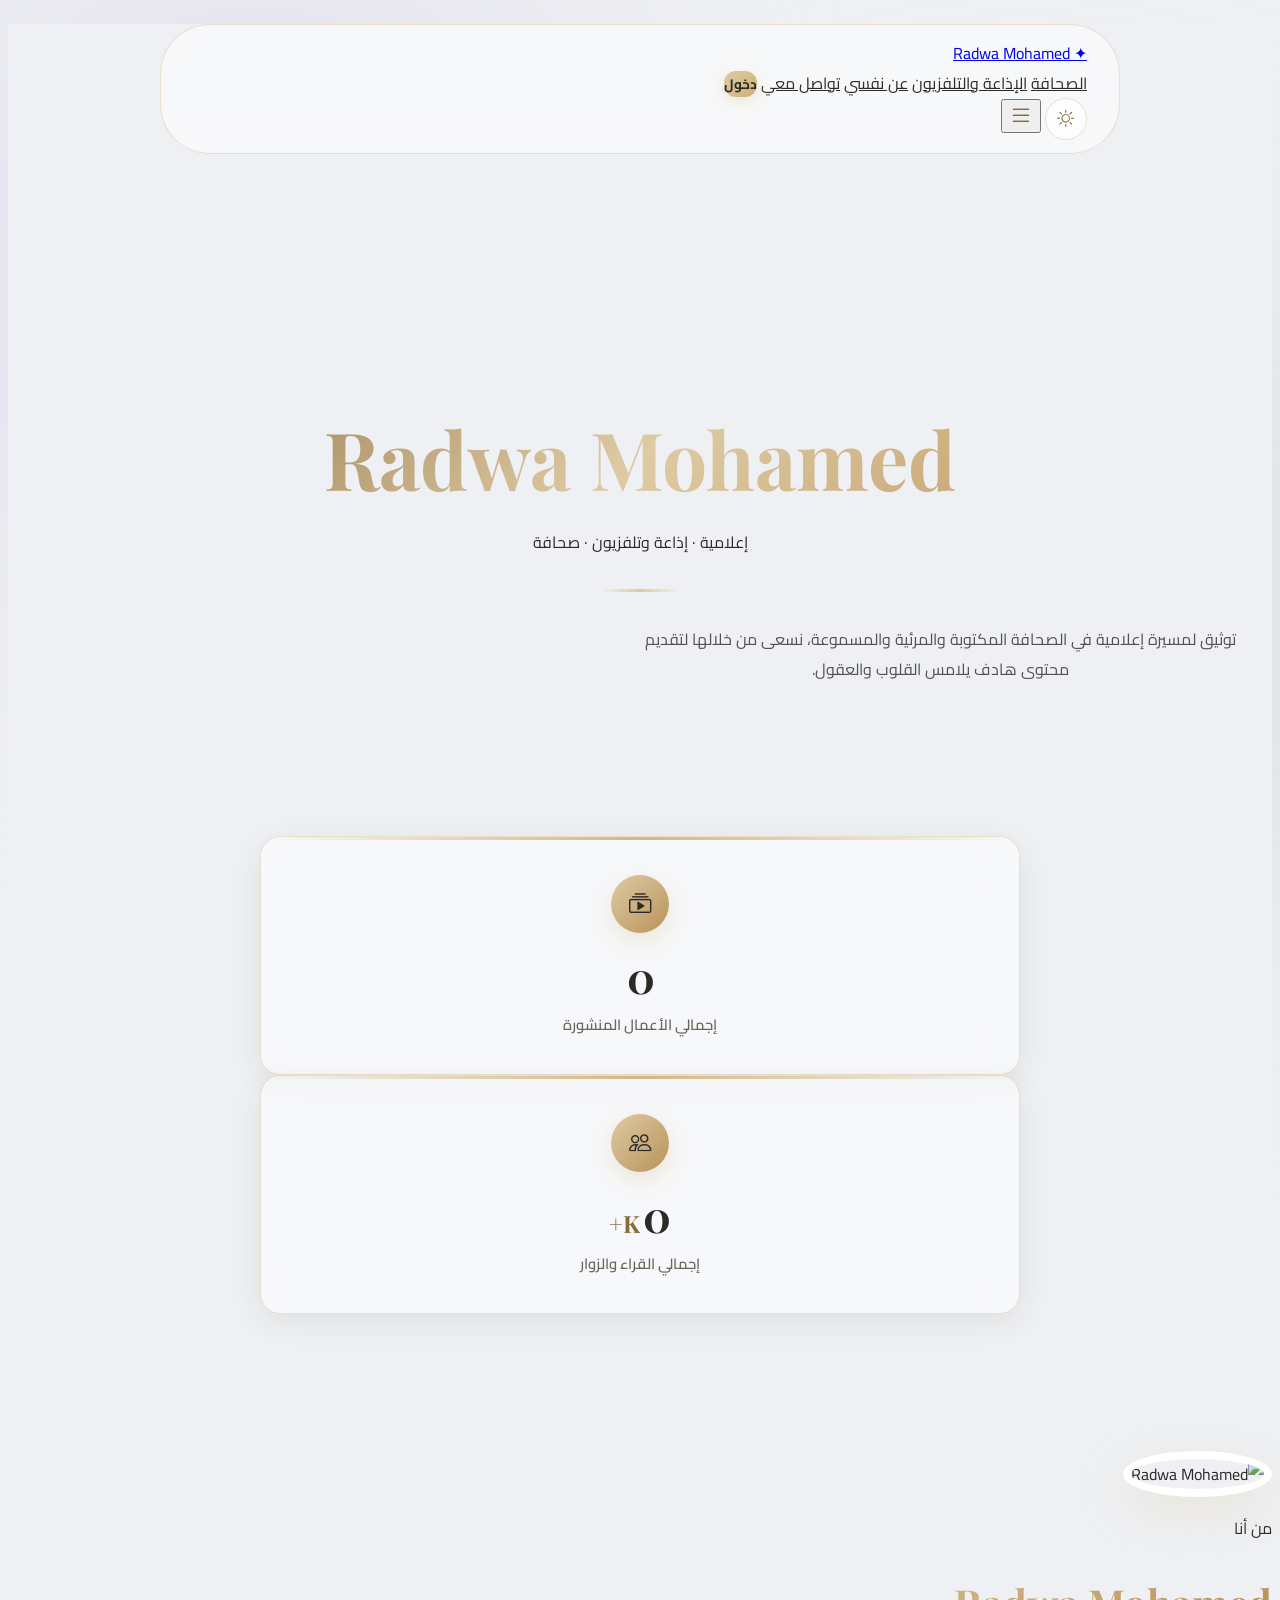
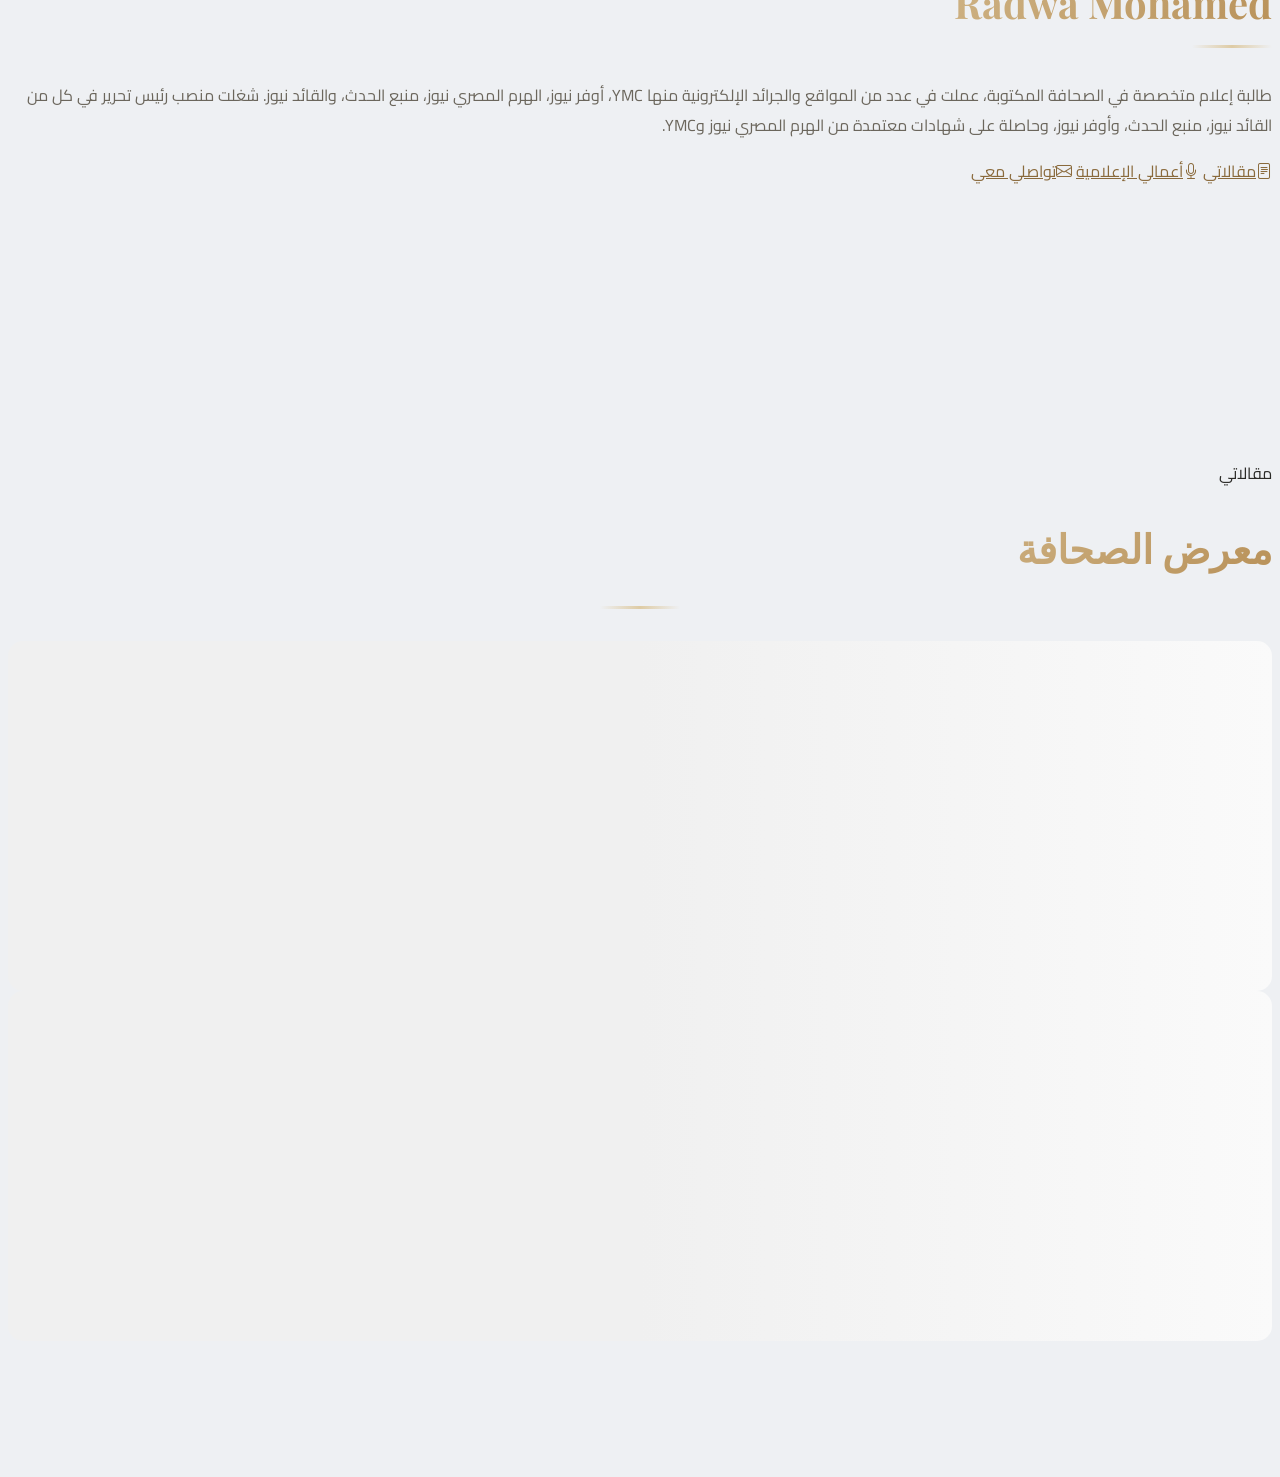
==== commit 8c7cc9be: "Update index.html" ====
--- a/index.html
+++ b/index.html
@@ -100,7 +100,7 @@
       border-radius: 50%;
       display: flex; align-items: center; justify-content: center;
       font-size: 1.6rem;
-      padding-left: 4px; /* Align play icon triangle */
+      padding-left: 4px;
       box-shadow: 0 8px 20px var(--gold-glow);
       transition: all 0.3s var(--ease-luxury);
     }
@@ -124,9 +124,7 @@
     .modal-body { font-size: 1.1rem; line-height: 1.8; color: var(--charcoal-ink); }
     .btn-close { background-color: var(--gold-100); border-radius: 50%; padding: 0.8rem; opacity: 0.8; }
 
-    /* ============================================================
-       MEDIA FILTER + LIVE SEARCH (Mobile Optimization Fix)
-       ============================================================ */
+    /* MEDIA FILTER + LIVE SEARCH */
     .media-controls {
       display: flex;
       flex-wrap: wrap;
@@ -142,7 +140,7 @@
       -webkit-overflow-scrolling: touch;
       scrollbar-width: none;
       padding: 0.4rem 0.2rem;
-      width: 100%; /* Default full width for clean horizontal scrolling */
+      width: 100%;
     }
     .media-filter-row::-webkit-scrollbar { display: none; }
     .media-filter-pill {
@@ -215,9 +213,7 @@
     .media-col { will-change: transform, opacity; }
     .media-hidden { display: none !important; }
 
-    /* ============================================================
-       IMPACT ANALYTICS COUNTER (Part 3 — Focused 2-Card Edition)
-       ============================================================ */
+    /* IMPACT ANALYTICS COUNTER */
     .impact-stats { padding: 2.5rem 0 0.5rem; position: relative; z-index: 1; }
     .impact-stats-row {
       max-width: 760px;
@@ -394,11 +390,11 @@
     <div class="row row-cols-2 g-3 g-md-4 impact-stats-row">
       <div class="col">
         <div class="impact-stat-card stat-card">
-          <div class="impact-stat-icon"><i class="bi bi-newspaper"></i></div>
+          <div class="impact-stat-icon"><i class="bi bi-collection-play"></i></div>
           <div class="impact-stat-number">
-            <span class="impact-count" id="statReportsCount" data-target="100">0</span><span class="impact-suffix" id="statReportsSuffix">+</span>
+            <span class="impact-count" id="statReportsCount" data-target="0">0</span><span class="impact-suffix" id="statReportsSuffix"></span>
           </div>
-          <p class="impact-stat-label">تقرير ومقال منشور</p>
+          <p class="impact-stat-label">إجمالي الأعمال المنشورة</p>
         </div>
       </div>
       <div class="col">
@@ -448,420 +444,4 @@
     <div class="row g-4" id="articles-grid">
       <div class="col-md-4"><div class="skeleton" style="height:350px;"></div></div>
       <div class="col-md-4"><div class="skeleton" style="height:350px;"></div></div>
-      <div class="col-md-4"><div class="skeleton" style="height:350px;"></div></div>
-    </div>
-  </div>
-</section>
-
-<section id="media" style="padding: 8rem 0;">
-  <div class="container">
-    <div class="text-center mb-5">
-      <p class="section-sub text-uppercase fw-bold ls-2">المحتوى الخاص بالاذاعة</p>
-      <h2 class="section-label">الإذاعة والتلفزيون</h2>
-      <div class="gold-divider"></div>
-    </div>
-
-    <div class="media-controls">
-      <div class="media-filter-row" id="mediaFilterRow" role="tablist" aria-label="تصفية المحتوى">
-        <button type="button" class="media-filter-pill active" data-category="all" role="tab" aria-selected="true">الكل</button>
-        <button type="button" class="media-filter-pill" data-category="تقارير مرئية" role="tab" aria-selected="false">تقارير مرئية</button>
-        <button type="button" class="media-filter-pill" data-category="لقاءات تليفزيونية" role="tab" aria-selected="false">لقاءات تليفزيونية</button>
-        <button type="button" class="media-filter-pill" data-category="نصائح إعلامية" role="tab" aria-selected="false">نصائح إعلامية</button>
-      </div>
-      <div class="media-search-wrap">
-        <input type="text" id="mediaSearchInput" class="media-search-input" placeholder="ابحثي عن محتوى..." autocomplete="off" aria-label="بحث في المحتوى" />
-        <i class="bi bi-search media-search-icon"></i>
-      </div>
-    </div>
-
-    <div class="row g-4" id="media-grid">
-      <div class="col-6 col-md-4"><div class="skeleton" style="height:300px;"></div></div>
-      <div class="col-6 col-md-4"><div class="skeleton" style="height:300px;"></div></div>
-      <div class="col-6 col-md-4 d-none d-md-block"><div class="skeleton" style="height:300px;"></div></div>
-    </div>
-  </div>
-</section>
-
-<footer class="text-center">
-  <div class="container">
-    <div class="gold-divider"></div>
-    <p class="mb-0">جميع الحقوق محفوظة &copy; <span>Radwa Mohamed</span> 2026 — إعلامية متخصصة</p>
-  </div>
-</footer>
-
-<div class="modal fade" id="articleModal" tabindex="-1" aria-hidden="true">
-  <div class="modal-dialog modal-lg modal-dialog-centered">
-    <div class="modal-content">
-      <div class="modal-header">
-        <h5 class="modal-title" id="modalTitle"></h5>
-        <button type="button" class="btn-close" data-bs-dismiss="modal" aria-label="Close"></button>
-      </div>
-      <div class="modal-body">
-        <div class="modal-date mb-3" id="modalDate" style="color:var(--gold-500); font-weight:600;"></div>
-        <div id="modalBody"></div>
-      </div>
-    </div>
-  </div>
-</div>
-
-<div class="video-lightbox-overlay" id="videoLightboxOverlay">
-  <div class="video-lightbox-box">
-    <button type="button" class="video-lightbox-close" id="videoLightboxCloseBtn" aria-label="إغلاق الفيديو">
-      <i class="bi bi-x-lg"></i>
-    </button>
-    <div class="video-lightbox-frame-wrap" id="videoLightboxFrameWrap"></div>
-  </div>
-</div>
-
-<script src="https://cdn.jsdelivr.net/npm/bootstrap@5.3.2/dist/js/bootstrap.bundle.min.js"></script>
-<script src="https://cdn.jsdelivr.net/npm/@supabase/supabase-js@2"></script>
-
-<!-- استبدل من أول هنا وحتى نهاية وسم السكريبت -->
-<script>
-  const SUPA_URL = "https://twattauclrkwwpkortuh.supabase.co";
-  const SUPA_KEY = "sb_publishable_-tCeu115o7OPnomReJJsvA_dlbWAVAx";
-  const { createClient } = supabase;
-  const db = createClient(SUPA_URL, SUPA_KEY);
-
-  async function loadArticles() {
-    const grid = document.getElementById('articles-grid');
-    const { data, error } = await db.from('articles').select('*').order('date', { ascending: false });
-    
-    if (error || !data || data.length === 0) {
-      grid.innerHTML = '<div class="col-12 text-center py-5 opacity-50"><i class="bi bi-feather fs-1 d-block mb-3"></i>لا توجد مقالات حالياً</div>';
-      return;
-    }
-
-    grid.innerHTML = data.map(art => `
-      <div class="col-md-4">
-        <div class="port-card h-100" onclick="openArticle('${art.id}')">
-          <div class="card-body">
-            <span class="card-date"><i class="bi bi-calendar3 me-1"></i> ${new Date(art.date).toLocaleDateString('ar-EG')}</span>
-            <h3 class="card-title">${art.title}</h3>
-            <p class="card-text">${art.content.substring(0, 120)}...</p>
-            <div class="mt-3" style="color:var(--gold-500); font-weight:700;">إقرئي المزيد <i class="bi bi-arrow-left ms-1"></i></div>
-          </div>
-        </div>
-      </div>
-    `).join('');
-  }
-
-  async function openArticle(id) {
-    const { data } = await db.from('articles').select('*').eq('id', id).single();
-    if (!data) return;
-    document.getElementById('modalTitle').innerText = data.title;
-    document.getElementById('modalDate').innerHTML = `<i class="bi bi-calendar3 me-2"></i> ${new Date(data.date).toLocaleDateString('ar-EG')}`;
-    document.getElementById('modalBody').innerText = data.content;
-    new bootstrap.Modal(document.getElementById('articleModal')).show();
-  }
-
-  async function loadMedia() {
-    const grid = document.getElementById('media-grid');
-    const { data, error } = await db.from('media').select('*').order('created_at', { ascending: false });
-
-    if (error || !data || data.length === 0) {
-      grid.innerHTML = '<div class="col-12 text-center py-5 opacity-50"><i class="bi bi-play-circle fs-1 d-block mb-3"></i>لا توجد وسائط حالياً</div>';
-      return;
-    }
-
-    grid.innerHTML = data.map(m => {
-      let content = '';
-      if (m.type === 'video') {
-        const vidId = extractYouTubeId(m.url);
-        const thumbUrl = `https://img.youtube.com/vi/${vidId}/hqdefault.jpg`;
-        content = `
-          <div class="video-glass-card mt-3" tabindex="0" role="button"
-               aria-label="تشغيل فيديو: ${escapeHtml(m.title)}"
-               onclick="openVideoLightbox('${vidId}')">
-            <img src="${thumbUrl}" alt="${escapeHtml(m.title)}" class="video-thumb" loading="lazy" />
-            <div class="video-play-btn"><i class="bi bi-play-fill"></i></div>
-          </div>`;
-      } else {
-        content = `<audio controls class="w-100 mt-3"><source src="${m.url}" type="audio/mpeg"></audio>`;
-      }
-
-      const mediaCategory = getMediaCategory(m);
-      const mediaTitleAttr = escapeHtml(String(m.title ?? '').toLowerCase());
-
-      return `
-        <div class="col-12 col-sm-6 col-md-4 media-col" data-category="${escapeHtml(mediaCategory)}" data-title="${mediaTitleAttr}">
-          <div class="media-card h-100 p-4">
-            <div class="media-icon ${m.type === 'video' ? 'badge-video' : 'badge-audio'}">
-              <i class="bi bi-${m.type === 'video' ? 'play-btn' : 'mic'}"></i>
-            </div>
-            <h4 class="media-title">${m.title}</h4>
-            <span class="badge rounded-pill ${m.type === 'video' ? 'bg-danger-subtle text-danger' : 'bg-primary-subtle text-primary'} px-3 py-2">
-              ${m.type === 'video' ? 'تقرير مرئي' : 'بودكاست صوتي'}
-            </span>
-            ${content}
-          </div>
-        </div>
-      `;
-    }).join('');
-
-    if (!document.getElementById('mediaEmptyState')) {
-      grid.insertAdjacentHTML('beforeend', `
-        <div id="mediaEmptyState" class="col-12 text-center py-5 opacity-50 media-hidden">
-          <i class="bi bi-search fs-1 d-block mb-3"></i>لا توجد نتائج مطابقة لبحثك
-        </div>`);
-    }
-
-    applyMediaFilter(true);
-  }
-
-  function getMediaCategory(m) {
-    const MEDIA_KNOWN_CATEGORIES = ['تقارير مرئية', 'لقاءات تليفزيونية', 'نصائح إعلامية'];
-    if (m.category && MEDIA_KNOWN_CATEGORIES.includes(m.category)) return m.category;
-    return m.type === 'video' ? 'تقارير مرئية' : 'نصائح إعلامية';
-  }
-
-  function applyMediaFilter(skipAnimation) {
-    const grid = document.getElementById('media-grid');
-    if (!grid) return;
-    const cards = Array.from(grid.querySelectorAll('.media-col'));
-    if (!cards.length) return;
-
-    const searchTerm = currentMediaSearch.trim().toLowerCase();
-    cards.forEach(card => {
-      const matchesCategory = currentMediaCategory === 'all' || card.dataset.category === currentMediaCategory;
-      const matchesSearch = !searchTerm || card.dataset.title.includes(searchTerm);
-      card.dataset.match = (matchesCategory && matchesSearch) ? '1' : '0';
-    });
-
-    const matched = cards.filter(c => c.dataset.match === '1');
-    const unmatched = cards.filter(c => c.dataset.match === '0');
-    const emptyState = document.getElementById('mediaEmptyState');
-
-    if (skipAnimation) {
-      matched.forEach(c => grid.appendChild(c));
-      unmatched.forEach(c => grid.appendChild(c));
-      matched.forEach(c => c.classList.remove('media-hidden'));
-      unmatched.forEach(c => c.classList.add('media-hidden'));
-      if (emptyState) {
-        grid.appendChild(emptyState);
-        emptyState.classList.toggle('media-hidden', matched.length !== 0);
-      }
-      return;
-    }
-
-    const firstRects = new Map();
-    matched.forEach(card => {
-      if (!card.classList.contains('media-hidden')) {
-        firstRects.set(card, card.getBoundingClientRect());
-      }
-    });
-
-    unmatched.forEach(card => card.classList.add('media-hidden'));
-    matched.forEach(c => grid.appendChild(c));
-    matched.forEach(c => c.classList.remove('media-hidden'));
-
-    if (emptyState) grid.appendChild(emptyState);
-
-    matched.forEach(card => {
-      const last = card.getBoundingClientRect();
-      const first = firstRects.get(card);
-      card.style.transition = 'none';
-      if (first) {
-        const dx = first.left - last.left;
-        const dy = first.top - last.top;
-        card.style.transform = `translate3d(${dx}px, ${dy}px, 0)`;
-        card.style.opacity = '1';
-      } else {
-        card.style.transform = 'translate3d(0,0,0) scale(0.88)';
-        card.style.opacity = '0';
-      }
-    });
-
-    void grid.offsetHeight;
-
-    requestAnimationFrame(() => {
-      matched.forEach(card => {
-        card.style.transition = 'transform 0.5s cubic-bezier(0.22,1,0.36,1), opacity 0.4s ease';
-        card.style.transform = 'translate3d(0,0,0)';
-        card.style.opacity = '1';
-      });
-    });
-
-    setTimeout(() => {
-      matched.forEach(card => {
-        card.style.transition = '';
-        card.style.transform = '';
-        card.style.opacity = '';
-      });
-    }, 520);
-
-    if (emptyState) {
-      emptyState.classList.toggle('media-hidden', matched.length !== 0);
-    }
-  }
-
-  function extractYouTubeId(url) {
-    if (!url) return '';
-    if (url.includes('v=')) return url.split('v=')[1].split('&')[0];
-    if (url.includes('youtu.be/')) return url.split('youtu.be/')[1].split('?')[0];
-    return url.split('/').pop();
-  }
-
-  function escapeHtml(str) {
-    return String(str ?? '').replace(/[&<>"']/g, (s) => ({
-      '&': '&amp;', '<': '&lt;', '>': '&gt;', '"': '&quot;', "'": '&#39;'
-    }[s]));
-  }
-
-  function openVideoLightbox(vidId) {
-    const overlay = document.getElementById('videoLightboxOverlay');
-    const frameWrap = document.getElementById('videoLightboxFrameWrap');
-    frameWrap.innerHTML = `
-      <div class="ratio ratio-16x9">
-        <iframe src="https://www.youtube.com/embed/${vidId}?autoplay=1&rel=0"
-                title="Video Player"
-                allow="accelerometer; autoplay; clipboard-write; encrypted-media; gyroscope; picture-in-picture"
-                allowfullscreen></iframe>
-      </div>`;
-    overlay.classList.add('active');
-    document.body.style.overflow = 'hidden';
-  }
-
-  function closeVideoLightbox() {
-    const overlay = document.getElementById('videoLightboxOverlay');
-    const frameWrap = document.getElementById('videoLightboxFrameWrap');
-    overlay.classList.remove('active');
-    document.body.style.overflow = '';
-    setTimeout(() => { frameWrap.innerHTML = ''; }, 400);
-  }
-
-  /* ============================================================
-     ANIMATED COUNTER LOGIC (Fixed & Real Count From 2500)
-     ============================================================ */
-  function animateImpactCounter(el, suffixEl, target, duration) {
-    if (el.dataset.counted === 'true') return;
-    el.dataset.counted = 'true';
-
-    const startTime = performance.now();
-    suffixEl.textContent = '+';
-
-    const step = (now) => {
-      const progress = Math.min((now - startTime) / duration, 1);
-      const eased = 1 - Math.pow(1 - progress, 3);
-      const current = Math.floor(eased * target);
-
-      if (progress < 1) {
-        el.textContent = current;
-        requestAnimationFrame(step);
-      } else {
-        el.textContent = target;
-      }
-    };
-    requestAnimationFrame(step);
-  }
-
-  function observeAndAnimate(el, suffixEl, target, duration) {
-    if ('IntersectionObserver' in window) {
-      const obs = new IntersectionObserver((entries) => {
-        entries.forEach((entry) => {
-          if (entry.isIntersecting) {
-            animateImpactCounter(el, suffixEl, target, duration);
-            obs.unobserve(entry.target);
-          }
-        });
-      }, { threshold: 0.2 });
-      obs.observe(el);
-    } else {
-      animateImpactCounter(el, suffixEl, target, duration);
-    }
-  }
-
-  async function registerAndCountVisits() {
-    try {
-      const alreadyLogged = sessionStorage.getItem('visitLogged') === 'true';
-      if (!alreadyLogged) {
-        await db.from('site_visits').insert({});
-        sessionStorage.setItem('visitLogged', 'true');
-      }
-    } catch (e) { console.warn('site_visits skipped:', e); }
-
-    try {
-      const { count, error } = await db.from('site_visits').select('*', { count: 'exact', head: true });
-      const baseVisits = 2500;
-      if (error || !count) return baseVisits;
-      return baseVisits + count;
-    } catch (e) { return 2500; }
-  }
-
-  async function countPublishedReports() {
-    try {
-      const { count, error } = await db.from('articles').select('*', { count: 'exact', head: true });
-      if (error || !count) return 100;
-      return count;
-    } catch (e) { return 100; }
-  }
-
-  async function initImpactCounters() {
-    const reportsEl = document.getElementById('statReportsCount');
-    const visitorsEl = document.getElementById('statVisitorsCount');
-    if (!reportsEl || !visitorsEl) return;
-
-    const reportsSuffixEl = document.getElementById('statReportsSuffix');
-    const visitorsSuffixEl = document.getElementById('statVisitorsSuffix');
-    const DURATION = 2000;
-
-    const [reportsTotal, visitorsTotal] = await Promise.all([
-      countPublishedReports(),
-      registerAndCountVisits()
-    ]);
-
-    observeAndAnimate(reportsEl, reportsSuffixEl, reportsTotal, DURATION);
-    observeAndAnimate(visitorsEl, visitorsSuffixEl, visitorsTotal, DURATION);
-  }
-
-  let currentMediaCategory = 'all';
-  let currentMediaSearch = '';
-
-  document.addEventListener('DOMContentLoaded', () => {
-    loadArticles();
-    loadMedia();
-    initImpactCounters();
-
-    const lightboxOverlay = document.getElementById('videoLightboxOverlay');
-    const lightboxCloseBtn = document.getElementById('videoLightboxCloseBtn');
-
-    if (lightboxCloseBtn) lightboxCloseBtn.addEventListener('click', closeVideoLightbox);
-    if (lightboxOverlay) {
-      lightboxOverlay.addEventListener('click', (e) => {
-        if (e.target === lightboxOverlay) closeVideoLightbox();
-      });
-    }
-    document.addEventListener('keydown', (e) => {
-      if (e.key === 'Escape' && lightboxOverlay && lightboxOverlay.classList.contains('active')) closeVideoLightbox();
-    });
-
-    const mediaFilterRow = document.getElementById('mediaFilterRow');
-    const mediaSearchInput = document.getElementById('mediaSearchInput');
-
-    if (mediaFilterRow) {
-      mediaFilterRow.addEventListener('click', (e) => {
-        const pill = e.target.closest('.media-filter-pill');
-        if (!pill) return;
-        mediaFilterRow.querySelectorAll('.media-filter-pill').forEach(p => {
-          p.classList.remove('active');
-          p.setAttribute('aria-selected', 'false');
-        });
-        pill.classList.add('active');
-        pill.setAttribute('aria-selected', 'true');
-        currentMediaCategory = pill.dataset.category;
-        applyMediaFilter(false);
-      });
-    }
-
-    if (mediaSearchInput) {
-      mediaSearchInput.addEventListener('input', (e) => {
-        currentMediaSearch = e.target.value;
-        applyMediaFilter(false);
-      });
-    }
-  });
-</script>
-
-<script src="assets/motion.js"></script>
-</body>
-</html>
+      <div class="col-md-4"><div class="skeleton" style="
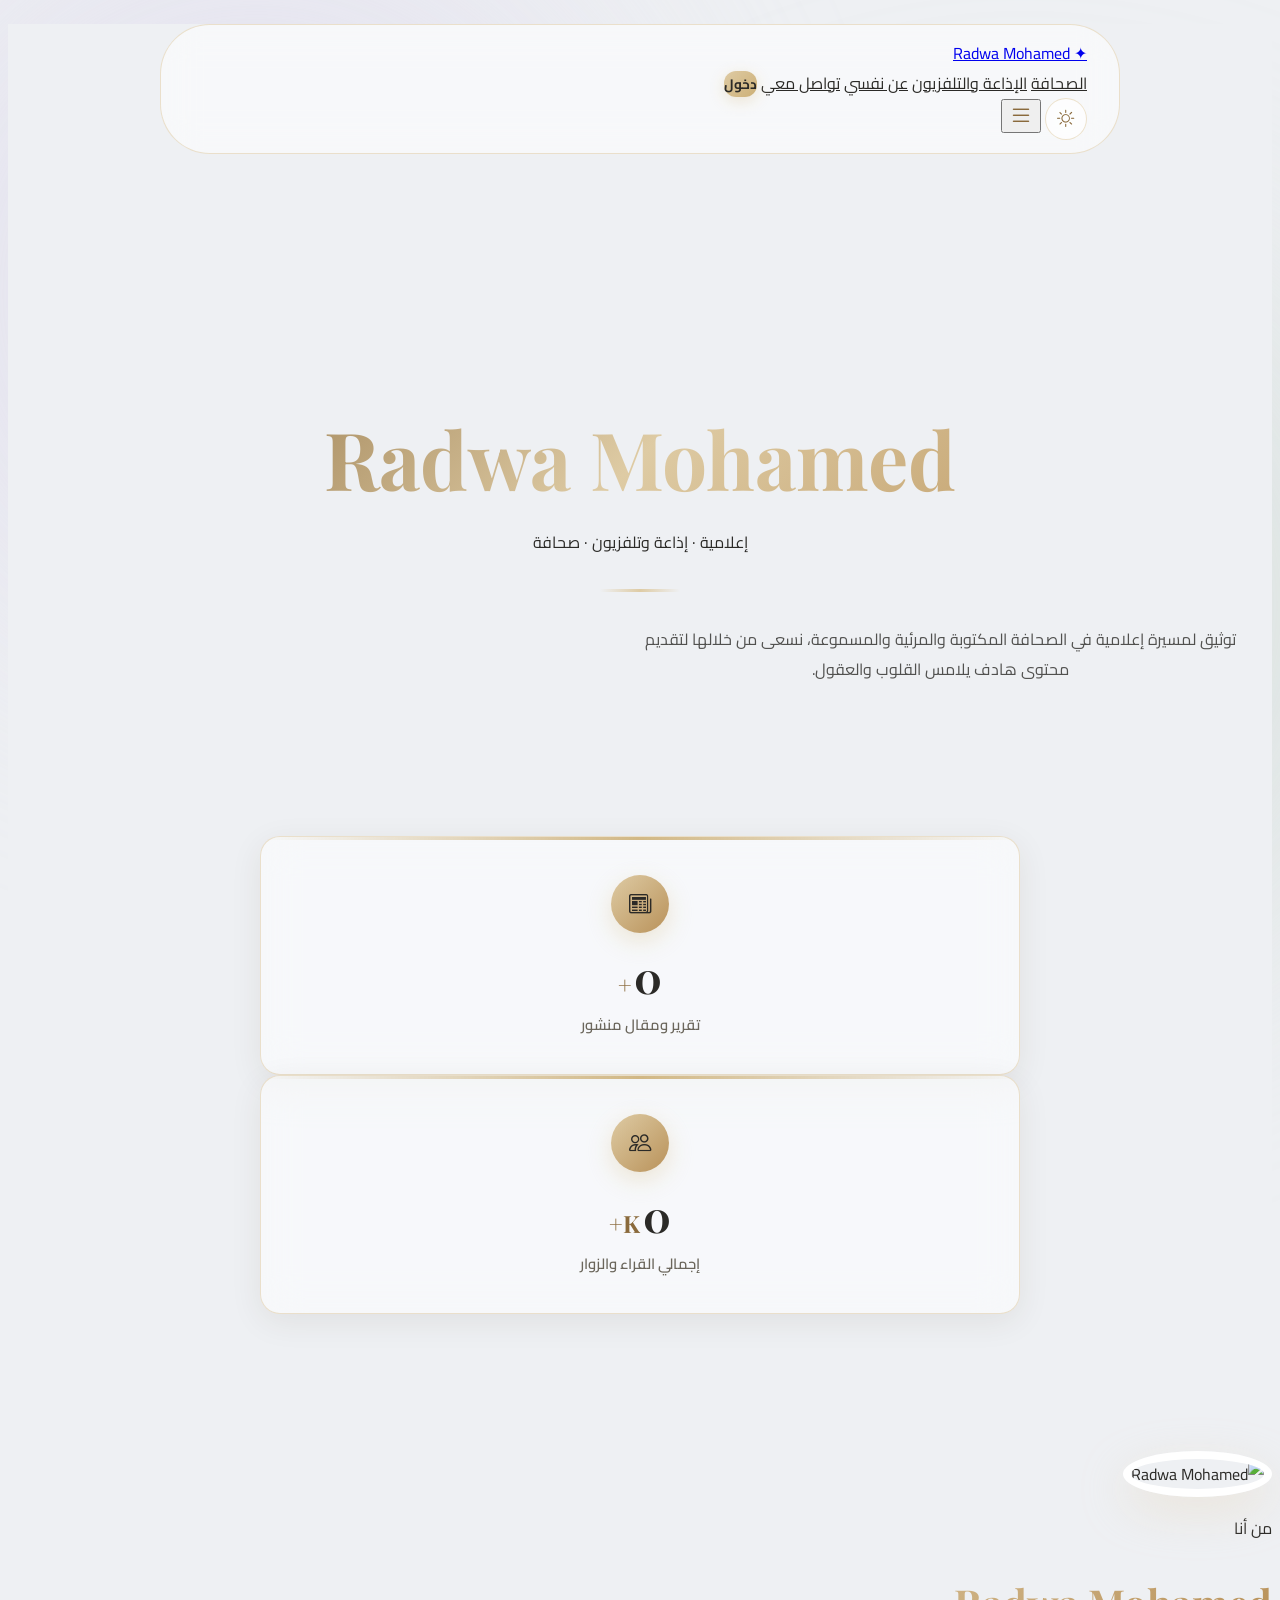
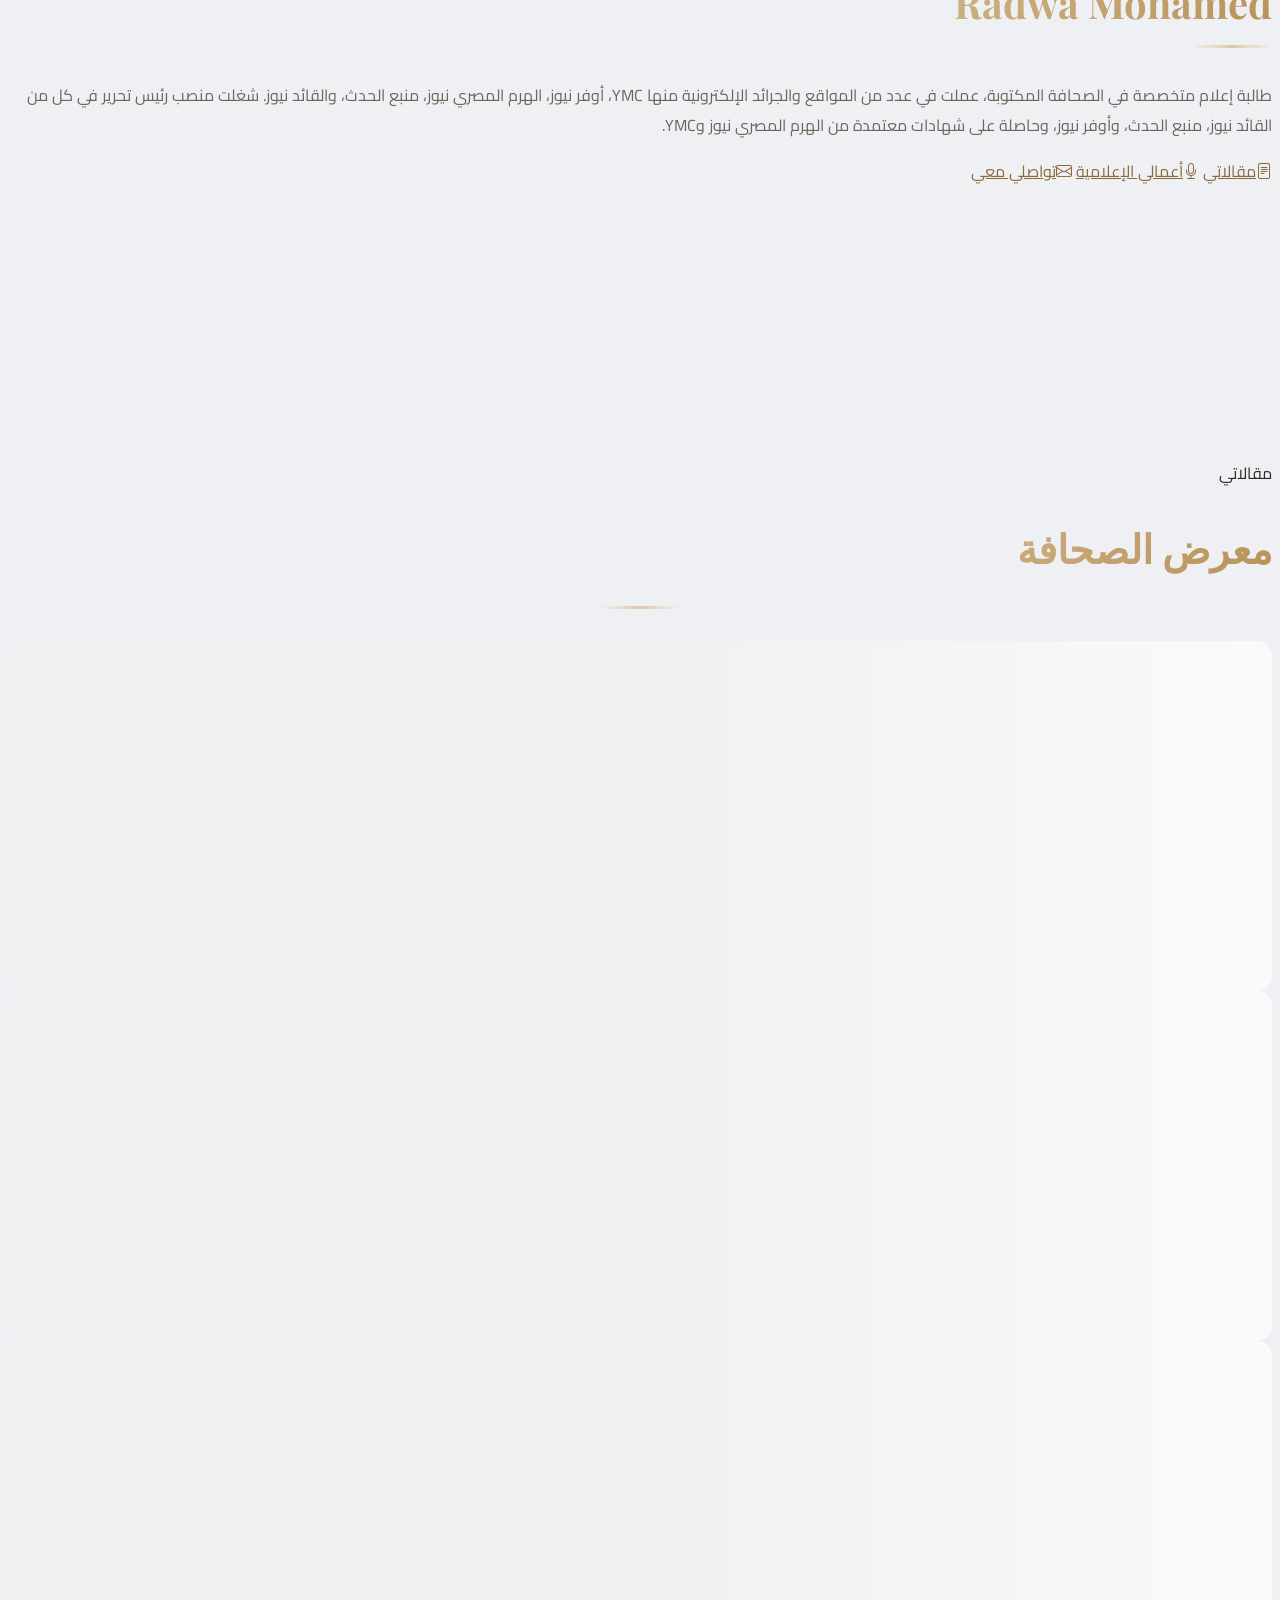
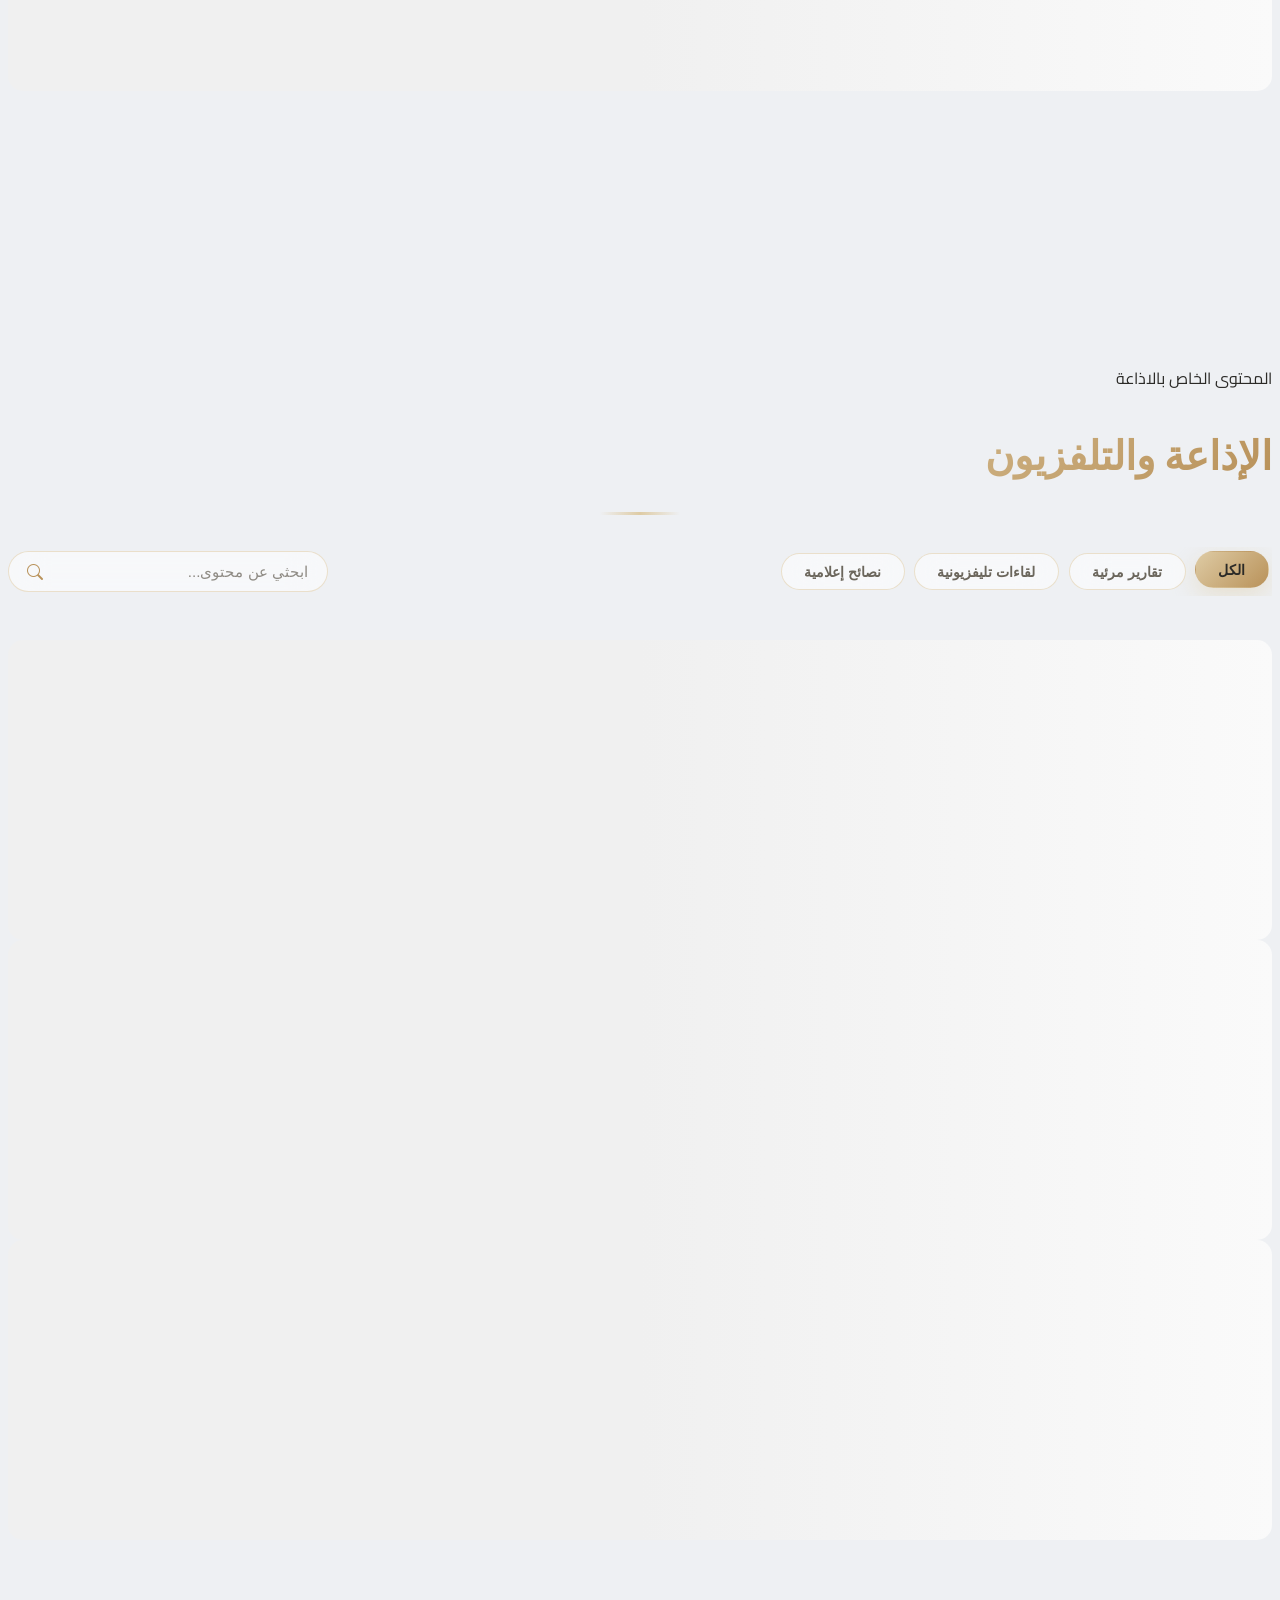
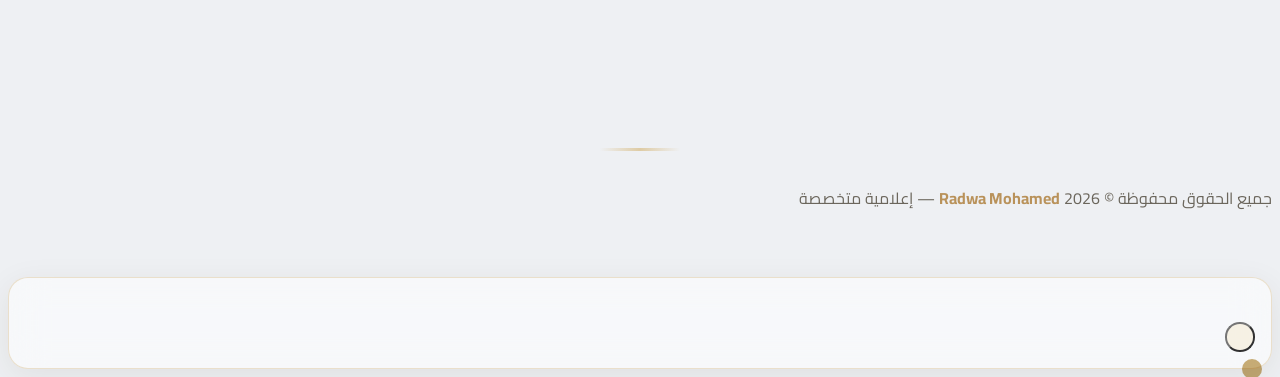
==== commit 880f12bb: "Update index.html" ====
--- a/index.html
+++ b/index.html
@@ -100,7 +100,7 @@
       border-radius: 50%;
       display: flex; align-items: center; justify-content: center;
       font-size: 1.6rem;
-      padding-left: 4px;
+      padding-left: 4px; /* Align play icon triangle */
       box-shadow: 0 8px 20px var(--gold-glow);
       transition: all 0.3s var(--ease-luxury);
     }
@@ -124,7 +124,9 @@
     .modal-body { font-size: 1.1rem; line-height: 1.8; color: var(--charcoal-ink); }
     .btn-close { background-color: var(--gold-100); border-radius: 50%; padding: 0.8rem; opacity: 0.8; }
 
-    /* MEDIA FILTER + LIVE SEARCH */
+    /* ============================================================
+       MEDIA FILTER + LIVE SEARCH (Mobile Optimization Fix)
+       ============================================================ */
     .media-controls {
       display: flex;
       flex-wrap: wrap;
@@ -140,7 +142,7 @@
       -webkit-overflow-scrolling: touch;
       scrollbar-width: none;
       padding: 0.4rem 0.2rem;
-      width: 100%;
+      width: 100%; /* Default full width for clean horizontal scrolling */
     }
     .media-filter-row::-webkit-scrollbar { display: none; }
     .media-filter-pill {
@@ -213,7 +215,9 @@
     .media-col { will-change: transform, opacity; }
     .media-hidden { display: none !important; }
 
-    /* IMPACT ANALYTICS COUNTER */
+    /* ============================================================
+       IMPACT ANALYTICS COUNTER (Part 3 — Focused 2-Card Edition)
+       ============================================================ */
     .impact-stats { padding: 2.5rem 0 0.5rem; position: relative; z-index: 1; }
     .impact-stats-row {
       max-width: 760px;
@@ -390,11 +394,11 @@
     <div class="row row-cols-2 g-3 g-md-4 impact-stats-row">
       <div class="col">
         <div class="impact-stat-card stat-card">
-          <div class="impact-stat-icon"><i class="bi bi-collection-play"></i></div>
+          <div class="impact-stat-icon"><i class="bi bi-newspaper"></i></div>
           <div class="impact-stat-number">
-            <span class="impact-count" id="statReportsCount" data-target="0">0</span><span class="impact-suffix" id="statReportsSuffix"></span>
+            <span class="impact-count" id="statReportsCount" data-target="100">0</span><span class="impact-suffix" id="statReportsSuffix">+</span>
           </div>
-          <p class="impact-stat-label">إجمالي الأعمال المنشورة</p>
+          <p class="impact-stat-label">تقرير ومقال منشور</p>
         </div>
       </div>
       <div class="col">
@@ -444,4 +448,459 @@
     <div class="row g-4" id="articles-grid">
       <div class="col-md-4"><div class="skeleton" style="height:350px;"></div></div>
       <div class="col-md-4"><div class="skeleton" style="height:350px;"></div></div>
-      <div class="col-md-4"><div class="skeleton" style="
+      <div class="col-md-4"><div class="skeleton" style="height:350px;"></div></div>
+    </div>
+  </div>
+</section>
+
+<section id="media" style="padding: 8rem 0;">
+  <div class="container">
+    <div class="text-center mb-5">
+      <p class="section-sub text-uppercase fw-bold ls-2">المحتوى الخاص بالاذاعة</p>
+      <h2 class="section-label">الإذاعة والتلفزيون</h2>
+      <div class="gold-divider"></div>
+    </div>
+
+    <div class="media-controls">
+      <div class="media-filter-row" id="mediaFilterRow" role="tablist" aria-label="تصفية المحتوى">
+        <button type="button" class="media-filter-pill active" data-category="all" role="tab" aria-selected="true">الكل</button>
+        <button type="button" class="media-filter-pill" data-category="تقارير مرئية" role="tab" aria-selected="false">تقارير مرئية</button>
+        <button type="button" class="media-filter-pill" data-category="لقاءات تليفزيونية" role="tab" aria-selected="false">لقاءات تليفزيونية</button>
+        <button type="button" class="media-filter-pill" data-category="نصائح إعلامية" role="tab" aria-selected="false">نصائح إعلامية</button>
+      </div>
+      <div class="media-search-wrap">
+        <input type="text" id="mediaSearchInput" class="media-search-input" placeholder="ابحثي عن محتوى..." autocomplete="off" aria-label="بحث في المحتوى" />
+        <i class="bi bi-search media-search-icon"></i>
+      </div>
+    </div>
+
+    <div class="row g-4" id="media-grid">
+      <div class="col-6 col-md-4"><div class="skeleton" style="height:300px;"></div></div>
+      <div class="col-6 col-md-4"><div class="skeleton" style="height:300px;"></div></div>
+      <div class="col-6 col-md-4 d-none d-md-block"><div class="skeleton" style="height:300px;"></div></div>
+    </div>
+  </div>
+</section>
+
+<footer class="text-center">
+  <div class="container">
+    <div class="gold-divider"></div>
+    <p class="mb-0">جميع الحقوق محفوظة &copy; <span>Radwa Mohamed</span> 2026 — إعلامية متخصصة</p>
+  </div>
+</footer>
+
+<div class="modal fade" id="articleModal" tabindex="-1" aria-hidden="true">
+  <div class="modal-dialog modal-lg modal-dialog-centered">
+    <div class="modal-content">
+      <div class="modal-header">
+        <h5 class="modal-title" id="modalTitle"></h5>
+        <button type="button" class="btn-close" data-bs-dismiss="modal" aria-label="Close"></button>
+      </div>
+      <div class="modal-body">
+        <div class="modal-date mb-3" id="modalDate" style="color:var(--gold-500); font-weight:600;"></div>
+        <div id="modalBody"></div>
+      </div>
+    </div>
+  </div>
+</div>
+
+<div class="video-lightbox-overlay" id="videoLightboxOverlay">
+  <div class="video-lightbox-box">
+    <button type="button" class="video-lightbox-close" id="videoLightboxCloseBtn" aria-label="إغلاق الفيديو">
+      <i class="bi bi-x-lg"></i>
+    </button>
+    <div class="video-lightbox-frame-wrap" id="videoLightboxFrameWrap"></div>
+  </div>
+</div>
+
+<script src="https://cdn.jsdelivr.net/npm/bootstrap@5.3.2/dist/js/bootstrap.bundle.min.js"></script>
+<script src="https://cdn.jsdelivr.net/npm/@supabase/supabase-js@2"></script>
+
+<script>
+  const SUPA_URL = "https://twattauclrkwwpkortuh.supabase.co";
+  const SUPA_KEY = "sb_publishable_-tCeu115o7OPnomReJJsvA_dlbWAVAx";
+  const { createClient } = supabase;
+  const db = createClient(SUPA_URL, SUPA_KEY);
+
+  async function loadArticles() {
+    const grid = document.getElementById('articles-grid');
+    const { data, error } = await db.from('articles').select('*').order('date', { ascending: false });
+    
+    if (error || !data || data.length === 0) {
+      grid.innerHTML = '<div class="col-12 text-center py-5 opacity-50"><i class="bi bi-feather fs-1 d-block mb-3"></i>لا توجد مقالات حالياً</div>';
+      return;
+    }
+
+    grid.innerHTML = data.map(art => `
+      <div class="col-md-4">
+        <div class="port-card h-100" onclick="openArticle('${art.id}')">
+          <div class="card-body">
+            <span class="card-date"><i class="bi bi-calendar3 me-1"></i> ${new Date(art.date).toLocaleDateString('ar-EG')}</span>
+            <h3 class="card-title">${art.title}</h3>
+            <p class="card-text">${art.content.substring(0, 120)}...</p>
+            <div class="mt-3" style="color:var(--gold-500); font-weight:700;">إقرئي المزيد <i class="bi bi-arrow-left ms-1"></i></div>
+          </div>
+        </div>
+      </div>
+    `).join('');
+
+    applyMediaFilter(true);
+  }
+
+  async function openArticle(id) {
+    const { data } = await db.from('articles').select('*').eq('id', id).single();
+    if (!data) return;
+    document.getElementById('modalTitle').innerText = data.title;
+    document.getElementById('modalDate').innerHTML = `<i class="bi bi-calendar3 me-2"></i> ${new Date(data.date).toLocaleDateString('ar-EG')}`;
+    document.getElementById('modalBody').innerText = data.content;
+    new bootstrap.Modal(document.getElementById('articleModal')).show();
+  }
+
+  async function loadMedia() {
+    const grid = document.getElementById('media-grid');
+    const { data, error } = await db.from('media').select('*').order('created_at', { ascending: false });
+
+    if (error || !data || data.length === 0) {
+      grid.innerHTML = '<div class="col-12 text-center py-5 opacity-50"><i class="bi bi-play-circle fs-1 d-block mb-3"></i>لا توجد وسائط حالياً</div>';
+      return;
+    }
+
+    grid.innerHTML = data.map(m => {
+      let content = '';
+      if (m.type === 'video') {
+        const vidId = extractYouTubeId(m.url);
+        const thumbUrl = `https://img.youtube.com/vi/${vidId}/hqdefault.jpg`;
+        content = `
+          <div class="video-glass-card mt-3" tabindex="0" role="button"
+               aria-label="تشغيل فيديو: ${escapeHtml(m.title)}"
+               onclick="openVideoLightbox('${vidId}')">
+            <img src="${thumbUrl}" alt="${escapeHtml(m.title)}" class="video-thumb" loading="lazy" />
+            <div class="video-play-btn"><i class="bi bi-play-fill"></i></div>
+          </div>`;
+      } else {
+        content = `<audio controls class="w-100 mt-3"><source src="${m.url}" type="audio/mpeg"></audio>`;
+      }
+
+      const mediaCategory = getMediaCategory(m);
+      const mediaTitleAttr = escapeHtml(String(m.title ?? '').toLowerCase());
+
+      return `
+        <div class="col-12 col-sm-6 col-md-4 media-col" data-category="${escapeHtml(mediaCategory)}" data-title="${mediaTitleAttr}">
+          <div class="media-card h-100 p-4">
+            <div class="media-icon ${m.type === 'video' ? 'badge-video' : 'badge-audio'}">
+              <i class="bi bi-${m.type === 'video' ? 'play-btn' : 'mic'}"></i>
+            </div>
+            <h4 class="media-title">${m.title}</h4>
+            <span class="badge rounded-pill ${m.type === 'video' ? 'bg-danger-subtle text-danger' : 'bg-primary-subtle text-primary'} px-3 py-2">
+              ${m.type === 'video' ? 'تقرير مرئي' : 'بودكاست صوتي'}
+            </span>
+            ${content}
+          </div>
+        </div>
+      `;
+    }).join('');
+
+    if (!document.getElementById('mediaEmptyState')) {
+      grid.insertAdjacentHTML('beforeend', `
+        <div id="mediaEmptyState" class="col-12 text-center py-5 opacity-50 media-hidden">
+          <i class="bi bi-search fs-1 d-block mb-3"></i>لا توجد نتائج مطابقة لبحثك
+        </div>`);
+    }
+
+    applyMediaFilter(true);
+  }
+
+  function getMediaCategory(m) {
+    const MEDIA_KNOWN_CATEGORIES = ['تقارير مرئية', 'لقاءات تليفزيونية', 'نصائح إعلامية'];
+    if (m.category && MEDIA_KNOWN_CATEGORIES.includes(m.category)) return m.category;
+    return m.type === 'video' ? 'تقارير مرئية' : 'نصائح إعلامية';
+  }
+
+  function applyMediaFilter(skipAnimation) {
+    const mediaGrid = document.getElementById('media-grid');
+    const articlesGrid = document.getElementById('articles-grid');
+    const searchTerm = currentMediaSearch.trim().toLowerCase();
+
+    // 1) تصفية قسم الإذاعة والتلفزيون (الوسائط)
+    if (mediaGrid) {
+      const cards = Array.from(mediaGrid.querySelectorAll('.media-col'));
+      if (cards.length > 0) {
+        cards.forEach(card => {
+          const matchesCategory = currentMediaCategory === 'all' || card.dataset.category === currentMediaCategory;
+          const matchesSearch = !searchTerm || card.dataset.title.includes(searchTerm);
+          card.dataset.match = (matchesCategory && matchesSearch) ? '1' : '0';
+        });
+
+        const matched = cards.filter(c => c.dataset.match === '1');
+        const unmatched = cards.filter(c => c.dataset.match === '0');
+        const emptyState = document.getElementById('mediaEmptyState');
+
+        if (skipAnimation) {
+          matched.forEach(c => mediaGrid.appendChild(c));
+          unmatched.forEach(c => mediaGrid.appendChild(c));
+          matched.forEach(c => c.classList.remove('media-hidden'));
+          unmatched.forEach(c => c.classList.add('media-hidden'));
+          if (emptyState) {
+            emptyState.classList.toggle('media-hidden', matched.length !== 0);
+          }
+        } else {
+          /* FLIP animation */
+          const firstRects = new Map();
+          matched.forEach(card => {
+            if (!card.classList.contains('media-hidden')) {
+              firstRects.set(card, card.getBoundingClientRect());
+            }
+          });
+
+          unmatched.forEach(card => card.classList.add('media-hidden'));
+          matched.forEach(c => mediaGrid.appendChild(c));
+          matched.forEach(c => c.classList.remove('media-hidden'));
+
+          if (emptyState) mediaGrid.appendChild(emptyState);
+
+          matched.forEach(card => {
+            const last = card.getBoundingClientRect();
+            const first = firstRects.get(card);
+            card.style.transition = 'none';
+            if (first) {
+              const dx = first.left - last.left;
+              const dy = first.top - last.top;
+              card.style.transform = `translate3d(${dx}px, ${dy}px, 0)`;
+              card.style.opacity = '1';
+            } else {
+              card.style.transform = 'translate3d(0,0,0) scale(0.88)';
+              card.style.opacity = '0';
+            }
+          });
+
+          void mediaGrid.offsetHeight;
+
+          requestAnimationFrame(() => {
+            matched.forEach(card => {
+              card.style.transition = 'transform 0.5s cubic-bezier(0.22,1,0.36,1), opacity 0.4s ease';
+              card.style.transform = 'translate3d(0,0,0)';
+              card.style.opacity = '1';
+            });
+          });
+
+          setTimeout(() => {
+            matched.forEach(card => {
+              card.style.transition = '';
+              card.style.transform = '';
+              card.style.opacity = '';
+            });
+          }, 520);
+
+          if (emptyState) {
+            emptyState.classList.toggle('media-hidden', matched.length !== 0);
+          }
+        }
+      }
+    }
+
+    // 2) التعديل الموحد المتزامن لتصفية قسم المقالات
+    if (articlesGrid) {
+      const articleCards = Array.from(articlesGrid.querySelectorAll('#articles-grid > div:not(#articlesEmptyState)'));
+      let matchedArticlesCount = 0;
+
+      articleCards.forEach(card => {
+        const titleEl = card.querySelector('.card-title');
+        const contentEl = card.querySelector('.card-text');
+        
+        const titleText = titleEl ? titleEl.innerText.toLowerCase() : '';
+        const contentText = contentEl ? contentEl.innerText.toLowerCase() : '';
+
+        if (!searchTerm || titleText.includes(searchTerm) || contentText.includes(searchTerm)) {
+          card.classList.remove('media-hidden');
+          matchedArticlesCount++;
+        } else {
+          card.classList.add('media-hidden');
+        }
+      });
+
+      let articleEmptyState = document.getElementById('articlesEmptyState');
+      if (!articleEmptyState && articleCards.length > 0) {
+        articlesGrid.insertAdjacentHTML('beforeend', `
+          <div id="articlesEmptyState" class="col-12 text-center py-5 opacity-50 media-hidden">
+            <i class="bi bi-feather fs-1 d-block mb-3"></i>لا توجد مقالات مطابقة لبحثك
+          </div>`);
+        articleEmptyState = document.getElementById('articlesEmptyState');
+      }
+      
+      if (articleEmptyState) {
+        articleEmptyState.classList.toggle('media-hidden', matchedArticlesCount !== 0);
+      }
+    }
+  }
+
+  function extractYouTubeId(url) {
+    if (!url) return '';
+    if (url.includes('v=')) return url.split('v=')[1].split('&')[0];
+    if (url.includes('youtu.be/')) return url.split('youtu.be/')[1].split('?')[0];
+    return url.split('/').pop();
+  }
+
+  function escapeHtml(str) {
+    return String(str ?? '').replace(/[&<>"']/g, (s) => ({
+      '&': '&amp;', '<': '&lt;', '>': '&gt;', '"': '&quot;', "'": '&#39;'
+    }[s]));
+  }
+
+  function openVideoLightbox(vidId) {
+    const overlay = document.getElementById('videoLightboxOverlay');
+    const frameWrap = document.getElementById('videoLightboxFrameWrap');
+    frameWrap.innerHTML = `
+      <div class="ratio ratio-16x9">
+        <iframe src="https://www.youtube.com/embed/${vidId}?autoplay=1&rel=0"
+                title="Video Player"
+                allow="accelerometer; autoplay; clipboard-write; encrypted-media; gyroscope; picture-in-picture"
+                allowfullscreen></iframe>
+      </div>`;
+    overlay.classList.add('active');
+    document.body.style.overflow = 'hidden';
+  }
+
+  function closeVideoLightbox() {
+    const overlay = document.getElementById('videoLightboxOverlay');
+    const frameWrap = document.getElementById('videoLightboxFrameWrap');
+    overlay.classList.remove('active');
+    document.body.style.overflow = '';
+    setTimeout(() => { frameWrap.innerHTML = ''; }, 400);
+  }
+
+  /* ============================================================
+     ANIMATED COUNTER LOGIC (Fixed & Real Count From 2500)
+     ============================================================ */
+  function animateImpactCounter(el, suffixEl, target, duration) {
+    if (el.dataset.counted === 'true') return;
+    el.dataset.counted = 'true';
+
+    const startTime = performance.now();
+    suffixEl.textContent = '+';
+
+    const step = (now) => {
+      const progress = Math.min((now - startTime) / duration, 1);
+      const eased = 1 - Math.pow(1 - progress, 3);
+      const current = Math.floor(eased * target);
+
+      if (progress < 1) {
+        el.textContent = current;
+        requestAnimationFrame(step);
+      } else {
+        el.textContent = target;
+      }
+    };
+    requestAnimationFrame(step);
+  }
+
+  function observeAndAnimate(el, suffixEl, target, duration) {
+    if ('IntersectionObserver' in window) {
+      const obs = new IntersectionObserver((entries) => {
+        entries.forEach((entry) => {
+          if (entry.isIntersecting) {
+            animateImpactCounter(el, suffixEl, target, duration);
+            obs.unobserve(entry.target);
+          }
+        });
+      }, { threshold: 0.2 });
+      obs.observe(el);
+    } else {
+      animateImpactCounter(el, suffixEl, target, duration);
+    }
+  }
+
+  async function registerAndCountVisits() {
+    try {
+      const alreadyLogged = sessionStorage.getItem('visitLogged') === 'true';
+      if (!alreadyLogged) {
+        await db.from('site_visits').insert({});
+        sessionStorage.setItem('visitLogged', 'true');
+      }
+    } catch (e) { console.warn('site_visits skipped:', e); }
+
+    try {
+      const { count, error } = await db.from('site_visits').select('*', { count: 'exact', head: true });
+      const baseVisits = 2500;
+      if (error || !count) return baseVisits;
+      return baseVisits + count;
+    } catch (e) { return 2500; }
+  }
+
+  async function countPublishedReports() {
+    try {
+      const { count, error } = await db.from('articles').select('*', { count: 'exact', head: true });
+      const baseReports = 100;
+      if (error || !count) return baseReports;
+      return baseReports + count;
+    } catch (e) { return 100; }
+  }
+
+  async function initImpactCounters() {
+    const reportsEl = document.getElementById('statReportsCount');
+    const visitorsEl = document.getElementById('statVisitorsCount');
+    if (!reportsEl || !visitorsEl) return;
+
+    const reportsSuffixEl = document.getElementById('statReportsSuffix');
+    const visitorsSuffixEl = document.getElementById('statVisitorsSuffix');
+    const DURATION = 2000;
+
+    const [reportsTotal, visitorsTotal] = await Promise.all([
+      countPublishedReports(),
+      registerAndCountVisits()
+    ]);
+
+    observeAndAnimate(reportsEl, reportsSuffixEl, reportsTotal, DURATION);
+    observeAndAnimate(visitorsEl, visitorsSuffixEl, visitorsTotal, DURATION);
+  }
+
+  let currentMediaCategory = 'all';
+  let currentMediaSearch = '';
+
+  document.addEventListener('DOMContentLoaded', () => {
+    loadArticles();
+    loadMedia();
+    initImpactCounters();
+
+    const lightboxOverlay = document.getElementById('videoLightboxOverlay');
+    const lightboxCloseBtn = document.getElementById('videoLightboxCloseBtn');
+
+    if (lightboxCloseBtn) lightboxCloseBtn.addEventListener('click', closeVideoLightbox);
+    if (lightboxOverlay) {
+      lightboxOverlay.addEventListener('click', (e) => {
+        if (e.target === lightboxOverlay) closeVideoLightbox();
+      });
+    }
+    document.addEventListener('keydown', (e) => {
+      if (e.key === 'Escape' && lightboxOverlay && lightboxOverlay.classList.contains('active')) closeVideoLightbox();
+    });
+
+    const mediaFilterRow = document.getElementById('mediaFilterRow');
+    const mediaSearchInput = document.getElementById('mediaSearchInput');
+
+    if (mediaFilterRow) {
+      mediaFilterRow.addEventListener('click', (e) => {
+        const pill = e.target.closest('.media-filter-pill');
+        if (!pill) return;
+        mediaFilterRow.querySelectorAll('.media-filter-pill').forEach(p => {
+          p.classList.remove('active');
+          p.setAttribute('aria-selected', 'false');
+        });
+        pill.classList.add('active');
+        pill.setAttribute('aria-selected', 'true');
+        currentMediaCategory = pill.dataset.category;
+        applyMediaFilter(false);
+      });
+    }
+
+    if (mediaSearchInput) {
+      mediaSearchInput.addEventListener('input', (e) => {
+        currentMediaSearch = e.target.value;
+        applyMediaFilter(false);
+      });
+    }
+  });
+</script>
+
+<script src="assets/motion.js"></script>
+</body>
+</html>
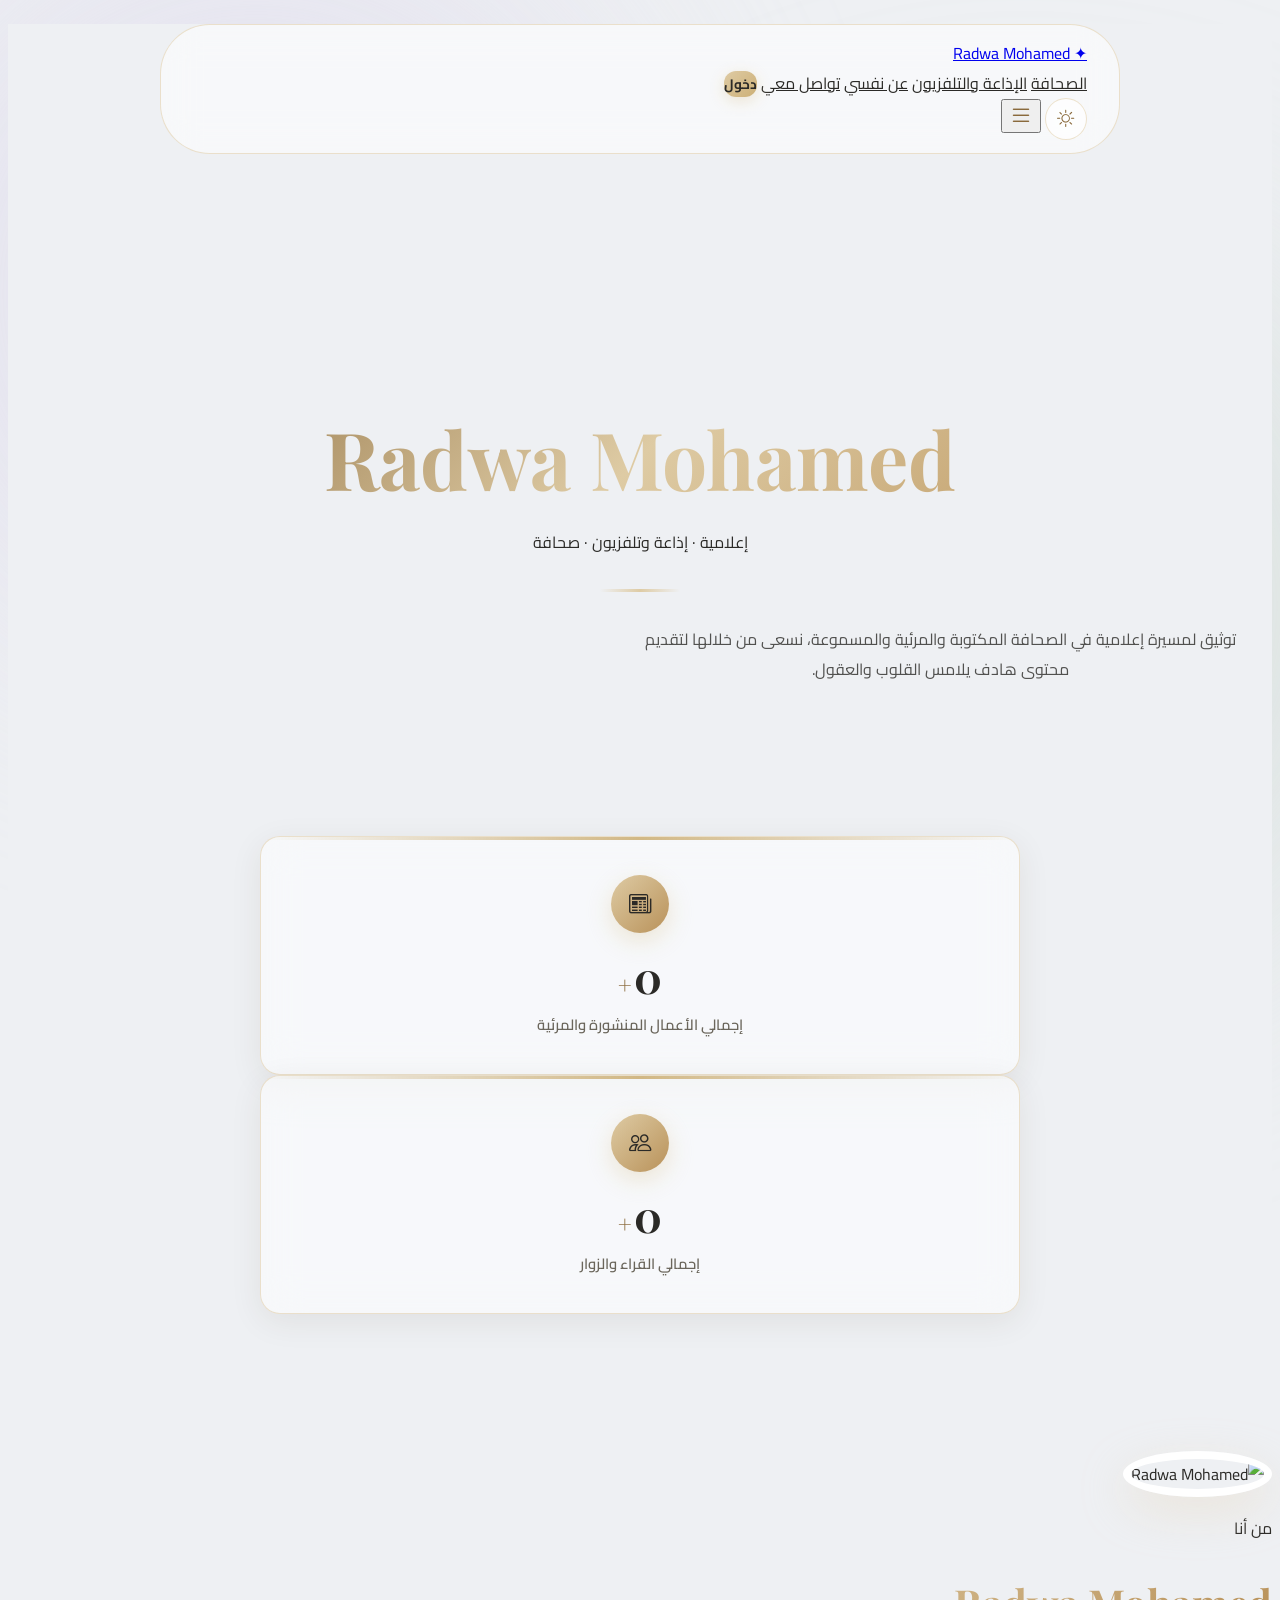
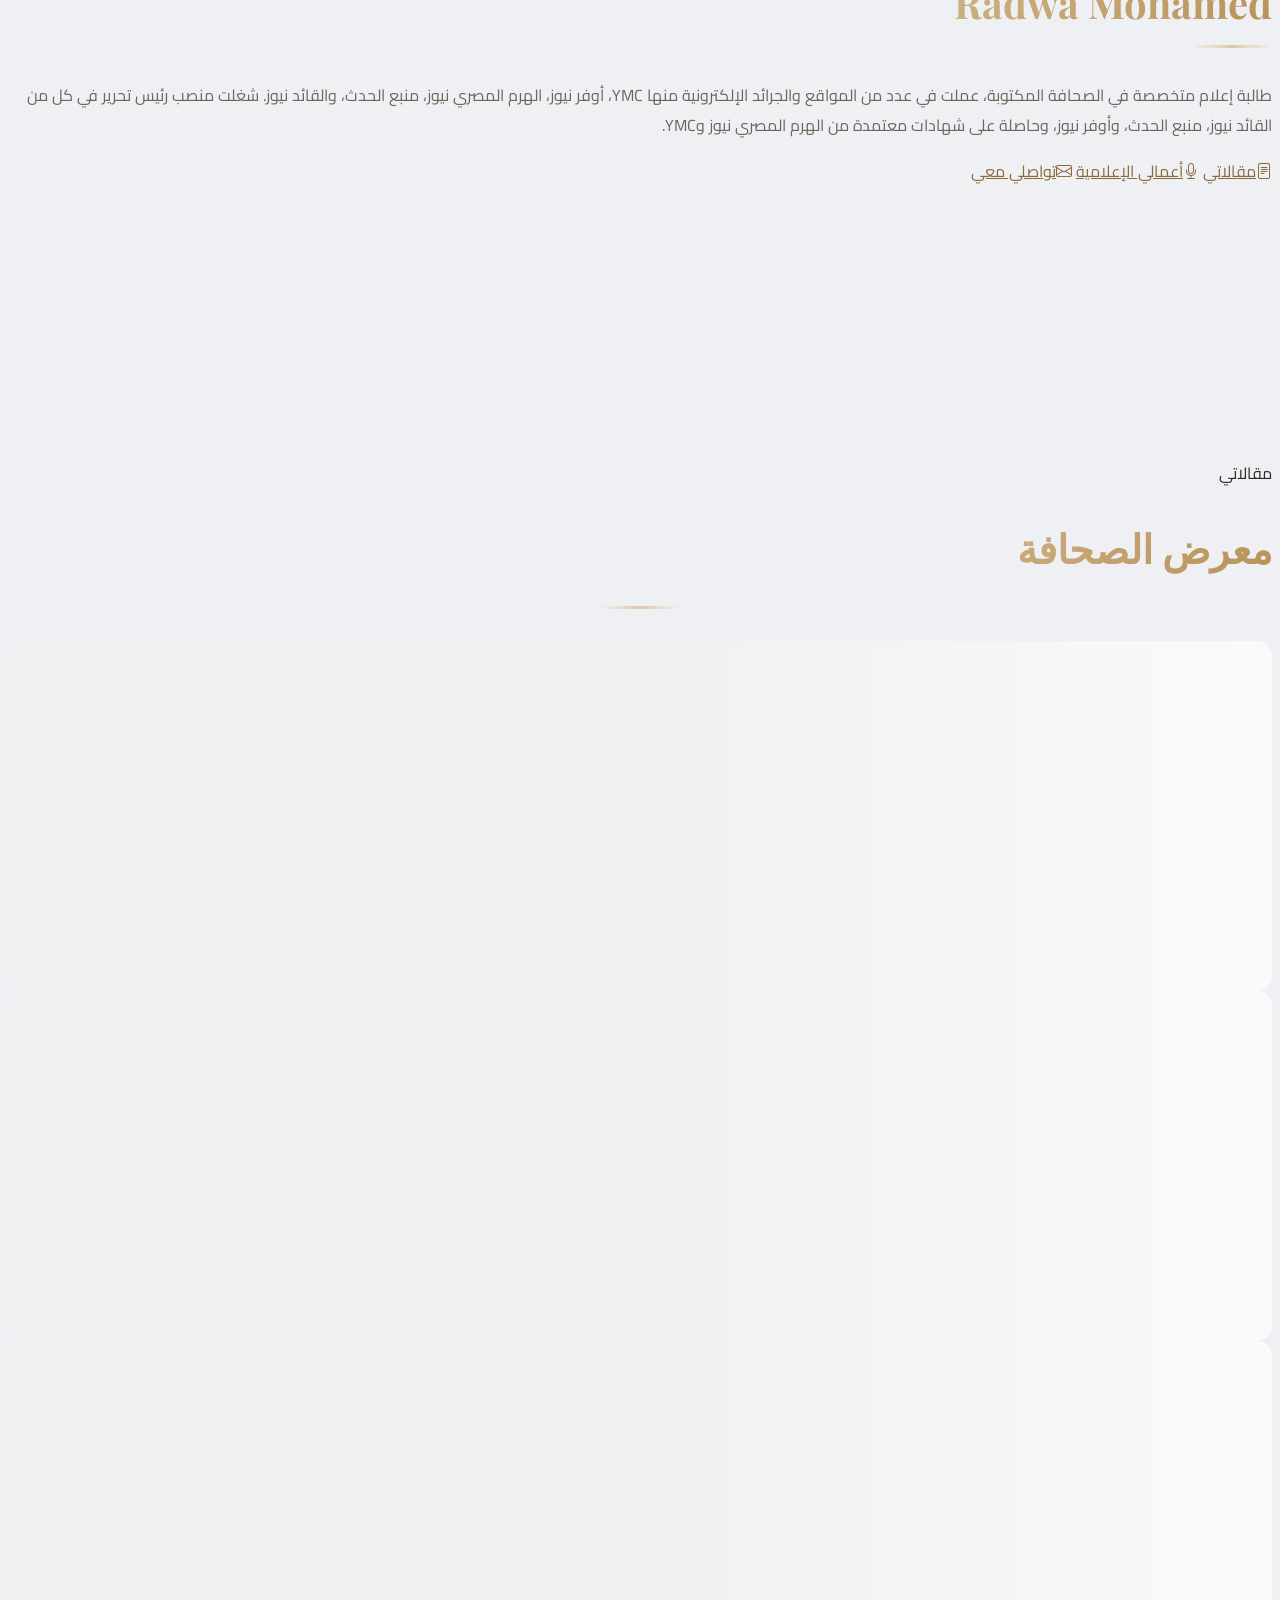
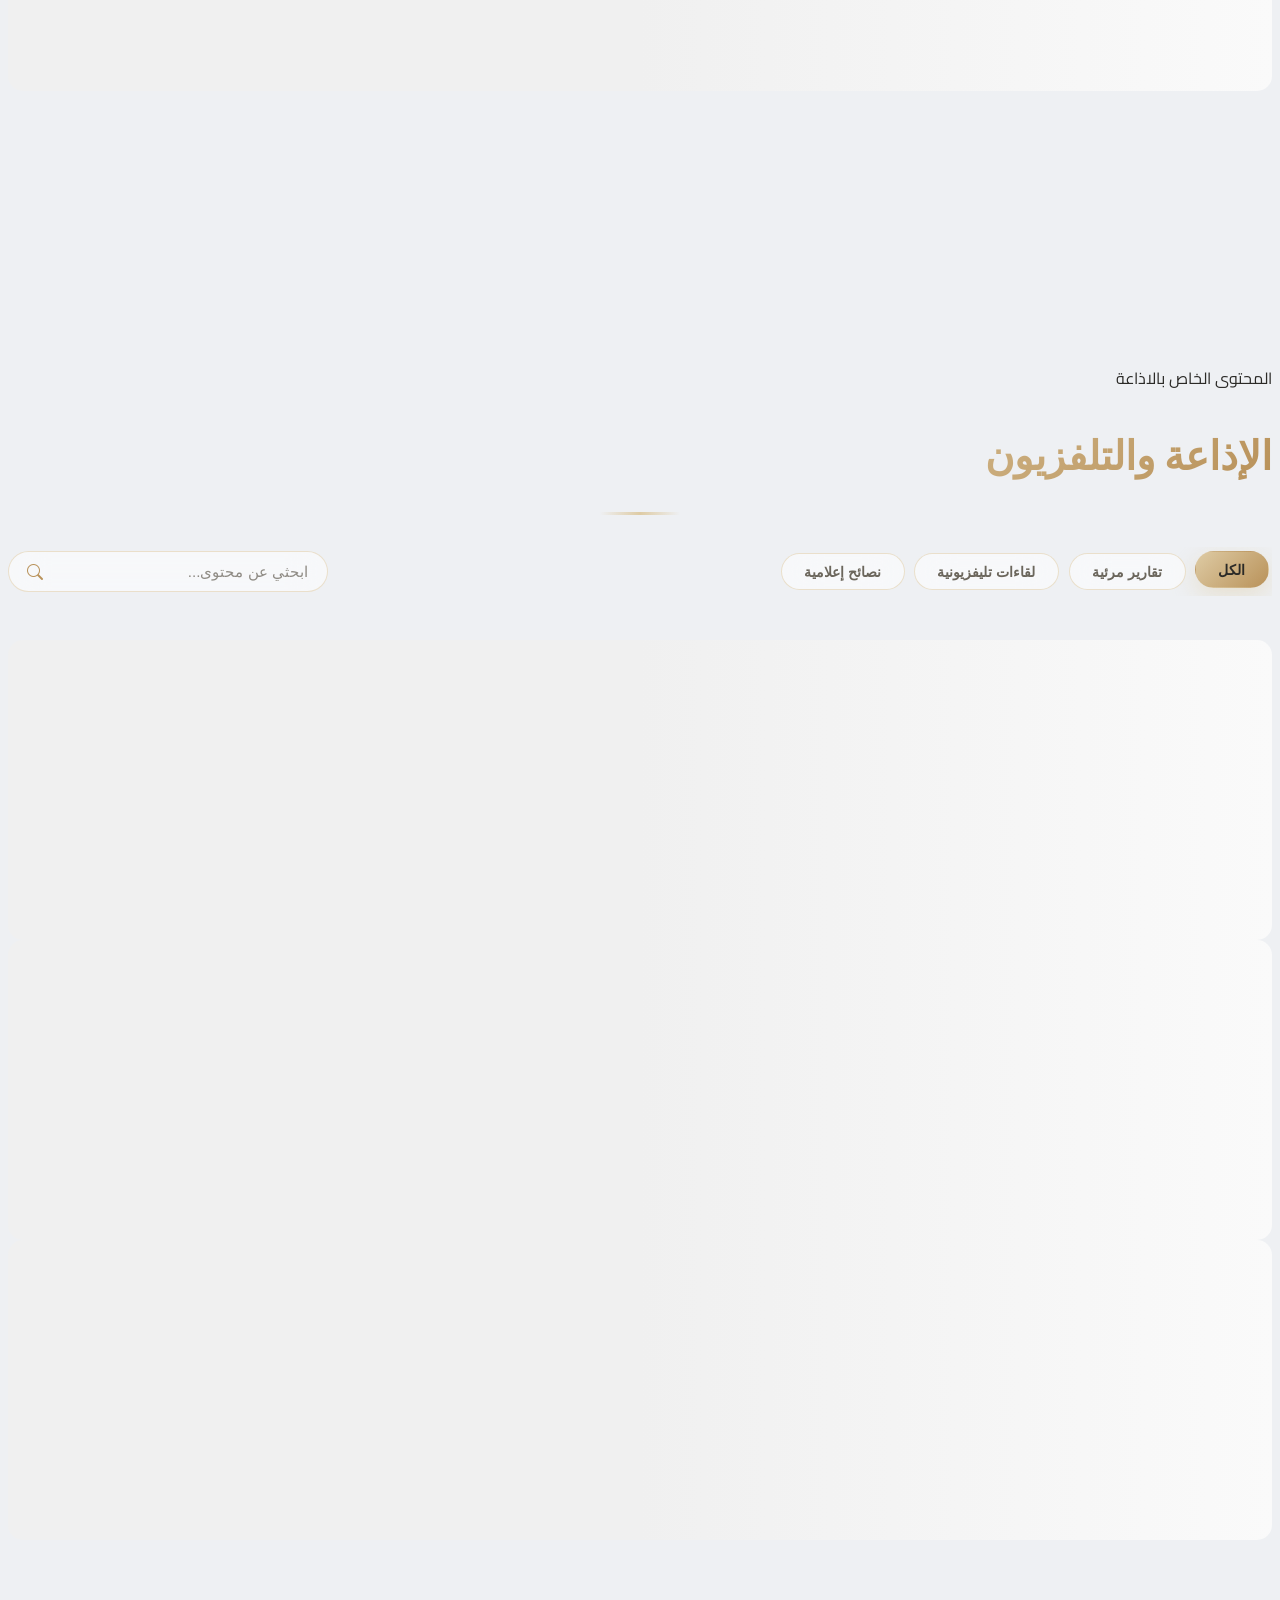
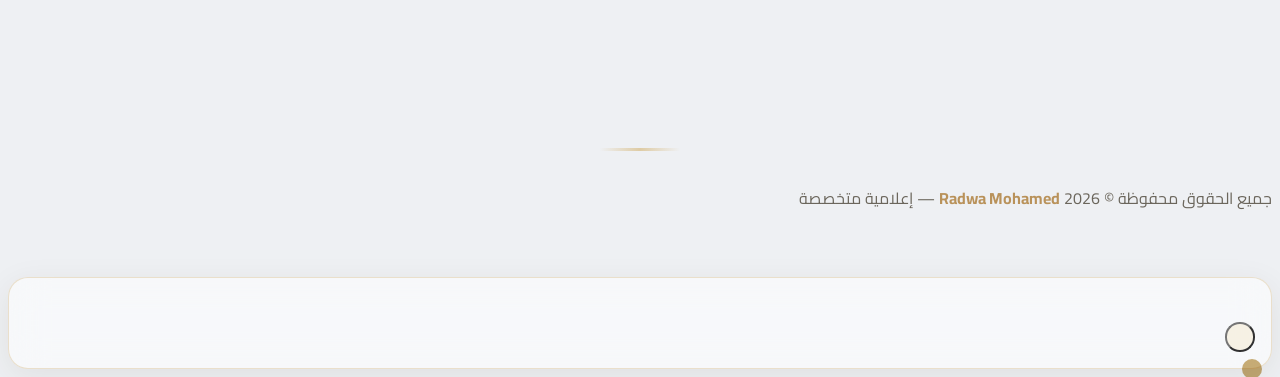
==== commit ddcf3b37: "Update index.html" ====
--- a/index.html
+++ b/index.html
@@ -216,7 +216,7 @@
     .media-hidden { display: none !important; }
 
     /* ============================================================
-       IMPACT ANALYTICS COUNTER (Part 3 — Focused 2-Card Edition)
+       IMPACT ANALYTICS COUNTER (Focused 2-Card Edition)
        ============================================================ */
     .impact-stats { padding: 2.5rem 0 0.5rem; position: relative; z-index: 1; }
     .impact-stats-row {
@@ -396,16 +396,16 @@
         <div class="impact-stat-card stat-card">
           <div class="impact-stat-icon"><i class="bi bi-newspaper"></i></div>
           <div class="impact-stat-number">
-            <span class="impact-count" id="statReportsCount" data-target="100">0</span><span class="impact-suffix" id="statReportsSuffix">+</span>
+            <span class="impact-count" id="statReportsCount" data-target="0">0</span><span class="impact-suffix" id="statReportsSuffix">+</span>
           </div>
-          <p class="impact-stat-label">تقرير ومقال منشور</p>
+          <p class="impact-stat-label">إجمالي الأعمال المنشورة والمرئية</p>
         </div>
       </div>
       <div class="col">
         <div class="impact-stat-card stat-card">
           <div class="impact-stat-icon"><i class="bi bi-people"></i></div>
           <div class="impact-stat-number">
-            <span class="impact-count" id="statVisitorsCount" data-target="250">0</span><span class="impact-suffix" id="statVisitorsSuffix">K+</span>
+            <span class="impact-count" id="statVisitorsCount" data-target="2500">0</span><span class="impact-suffix" id="statVisitorsSuffix">+</span>
           </div>
           <p class="impact-stat-label">إجمالي القراء والزوار</p>
         </div>
@@ -621,7 +621,6 @@
     const articlesGrid = document.getElementById('articles-grid');
     const searchTerm = currentMediaSearch.trim().toLowerCase();
 
-    // 1) تصفية قسم الإذاعة والتلفزيون (الوسائط)
     if (mediaGrid) {
       const cards = Array.from(mediaGrid.querySelectorAll('.media-col'));
       if (cards.length > 0) {
@@ -644,7 +643,6 @@
             emptyState.classList.toggle('media-hidden', matched.length !== 0);
           }
         } else {
-          /* FLIP animation */
           const firstRects = new Map();
           matched.forEach(card => {
             if (!card.classList.contains('media-hidden')) {
@@ -698,7 +696,6 @@
       }
     }
 
-    // 2) التعديل الموحد المتزامن لتصفية قسم المقالات
     if (articlesGrid) {
       const articleCards = Array.from(articlesGrid.querySelectorAll('#articles-grid > div:not(#articlesEmptyState)'));
       let matchedArticlesCount = 0;
@@ -769,7 +766,7 @@
   }
 
   /* ============================================================
-     ANIMATED COUNTER LOGIC (Fixed & Real Count From 2500)
+     ANIMATED COUNTER LOGIC (Updated to meet exact requests)
      ============================================================ */
   function animateImpactCounter(el, suffixEl, target, duration) {
     if (el.dataset.counted === 'true') return;
@@ -820,19 +817,27 @@
 
     try {
       const { count, error } = await db.from('site_visits').select('*', { count: 'exact', head: true });
-      const baseVisits = 2500;
+      const baseVisits = 2500; // العداد بيبدأ من 2500 زي ما طلبت بالظبط
       if (error || !count) return baseVisits;
       return baseVisits + count;
     } catch (e) { return 2500; }
   }
 
-  async function countPublishedReports() {
+  // تم التعديل هنا: دمج المقالات مع محتوى الإذاعة والتلفزيون وحساب العدد الحقيقي الصافي بدون 100
+  async function countTotalPublishedContent() {
     try {
-      const { count, error } = await db.from('articles').select('*', { count: 'exact', head: true });
-      const baseReports = 100;
-      if (error || !count) return baseReports;
-      return baseReports + count;
-    } catch (e) { return 100; }
+      const [articlesRes, mediaRes] = await Promise.all([
+        db.from('articles').select('*', { count: 'exact', head: true }),
+        db.from('media').select('*', { count: 'exact', head: true })
+      ]);
+      
+      const articlesCount = (!articlesRes.error && articlesRes.count) ? articlesRes.count : 0;
+      const mediaCount = (!mediaRes.error && mediaRes.count) ? mediaRes.count : 0;
+      
+      return articlesCount + mediaCount; // هنا هيرجع المجموع الفعلي الحقيقي ليهم بدون أي رقم إضافي أساسي
+    } catch (e) { 
+      return 0; 
+    }
   }
 
   async function initImpactCounters() {
@@ -844,12 +849,12 @@
     const visitorsSuffixEl = document.getElementById('statVisitorsSuffix');
     const DURATION = 2000;
 
-    const [reportsTotal, visitorsTotal] = await Promise.all([
-      countPublishedReports(),
+    const [contentTotal, visitorsTotal] = await Promise.all([
+      countTotalPublishedContent(),
       registerAndCountVisits()
     ]);
 
-    observeAndAnimate(reportsEl, reportsSuffixEl, reportsTotal, DURATION);
+    observeAndAnimate(reportsEl, reportsSuffixEl, contentTotal, DURATION);
     observeAndAnimate(visitorsEl, visitorsSuffixEl, visitorsTotal, DURATION);
   }
 
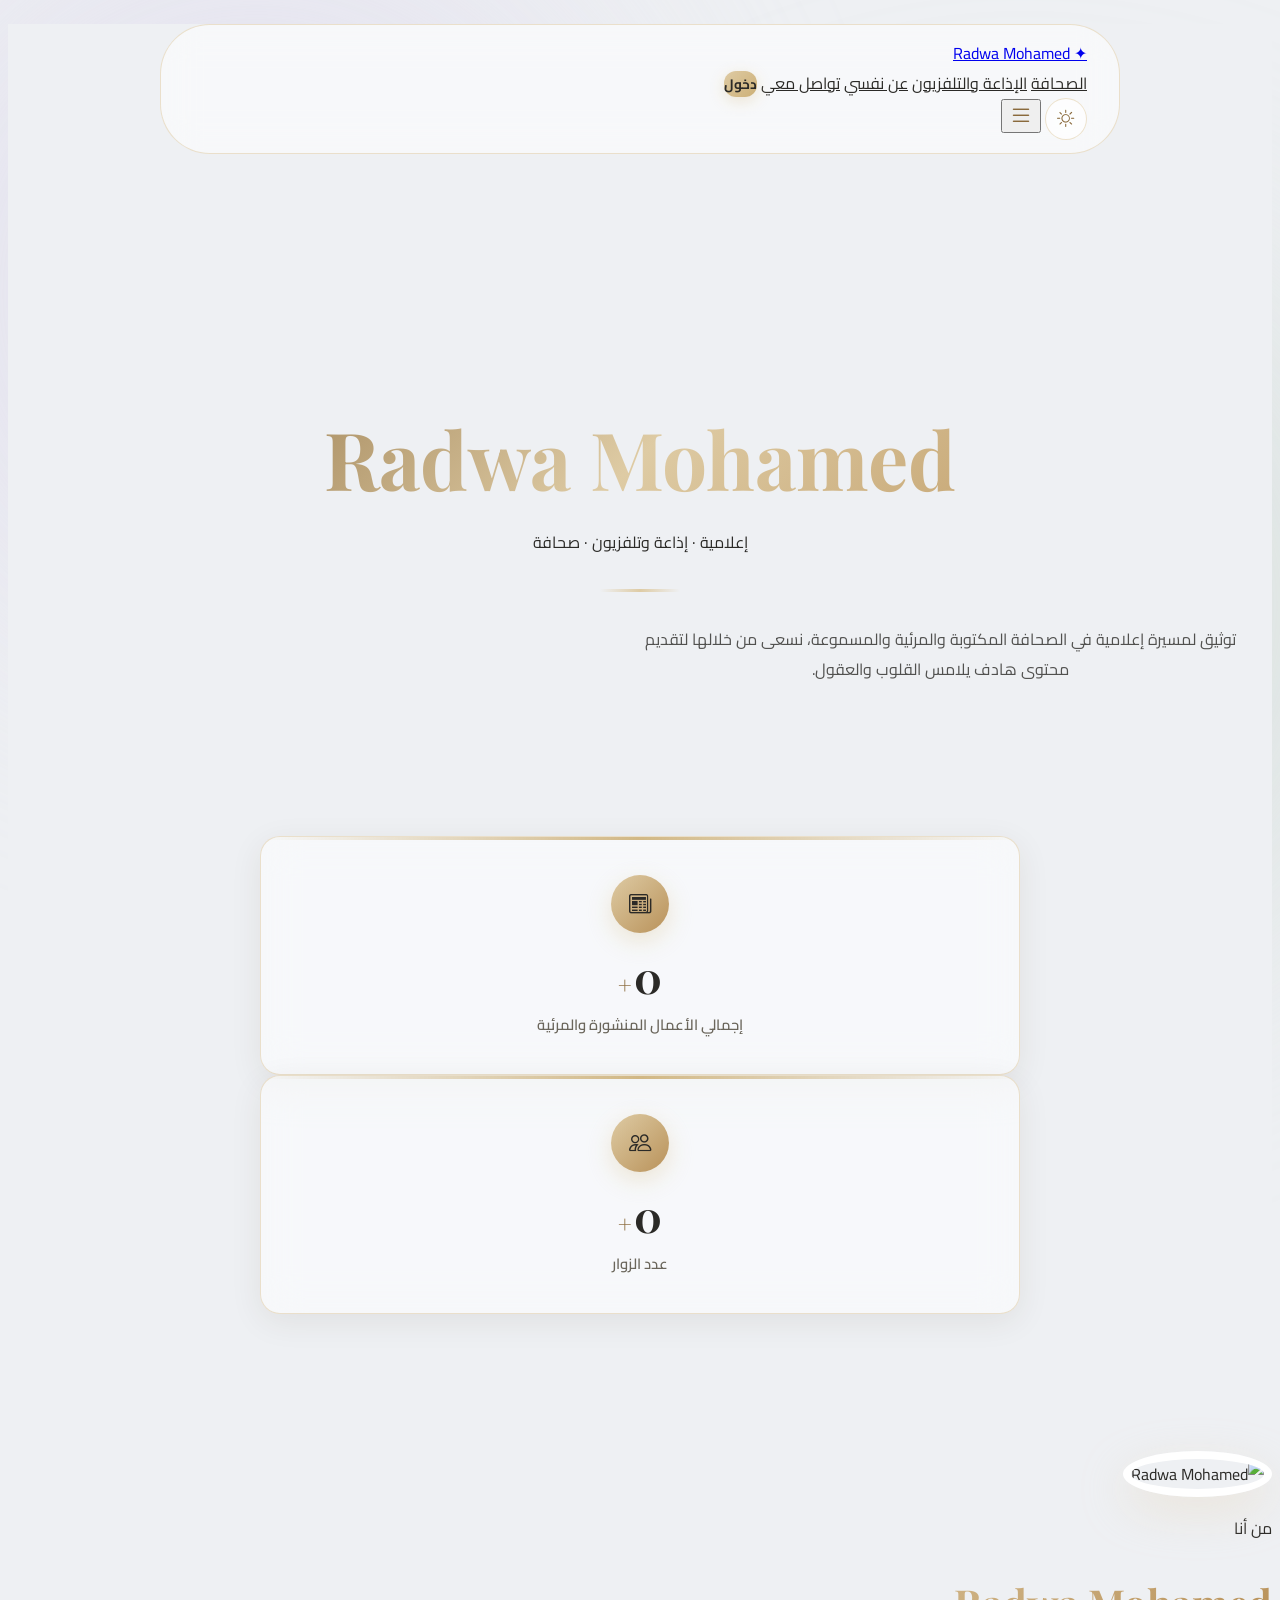
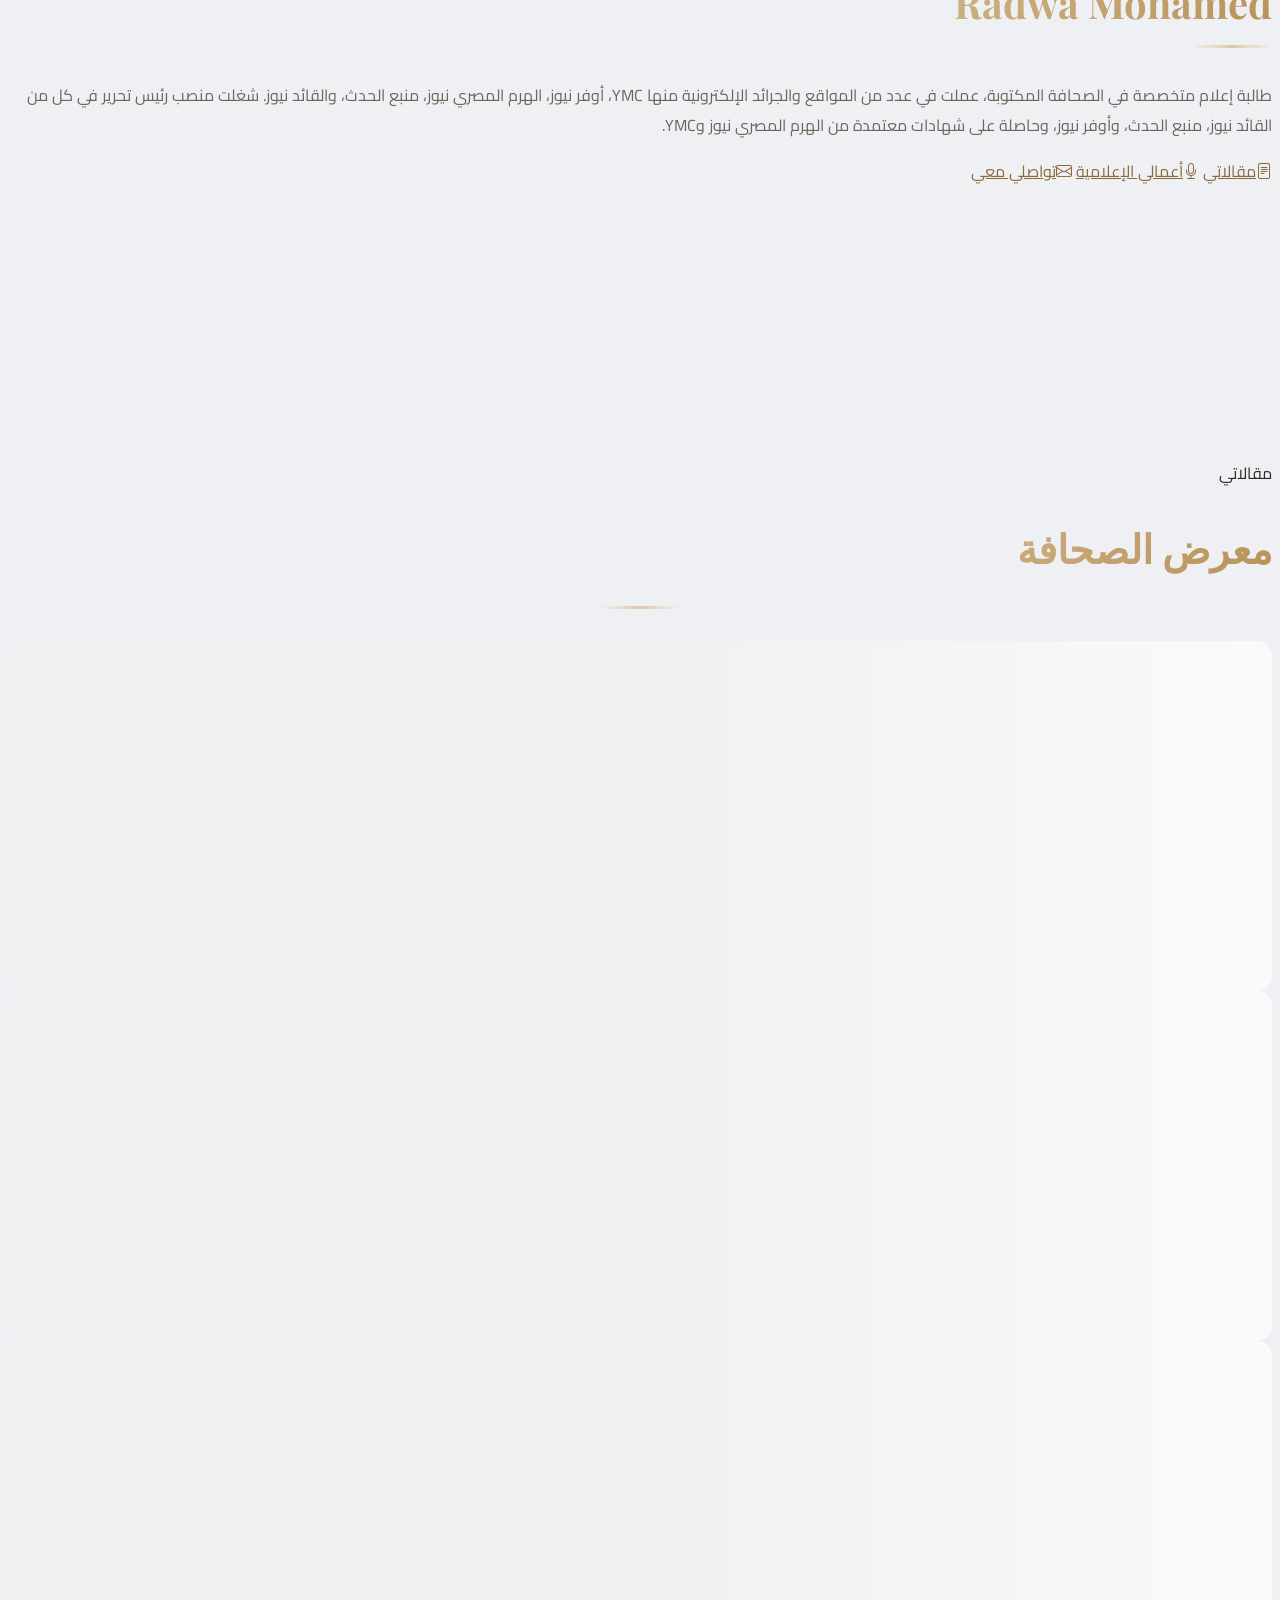
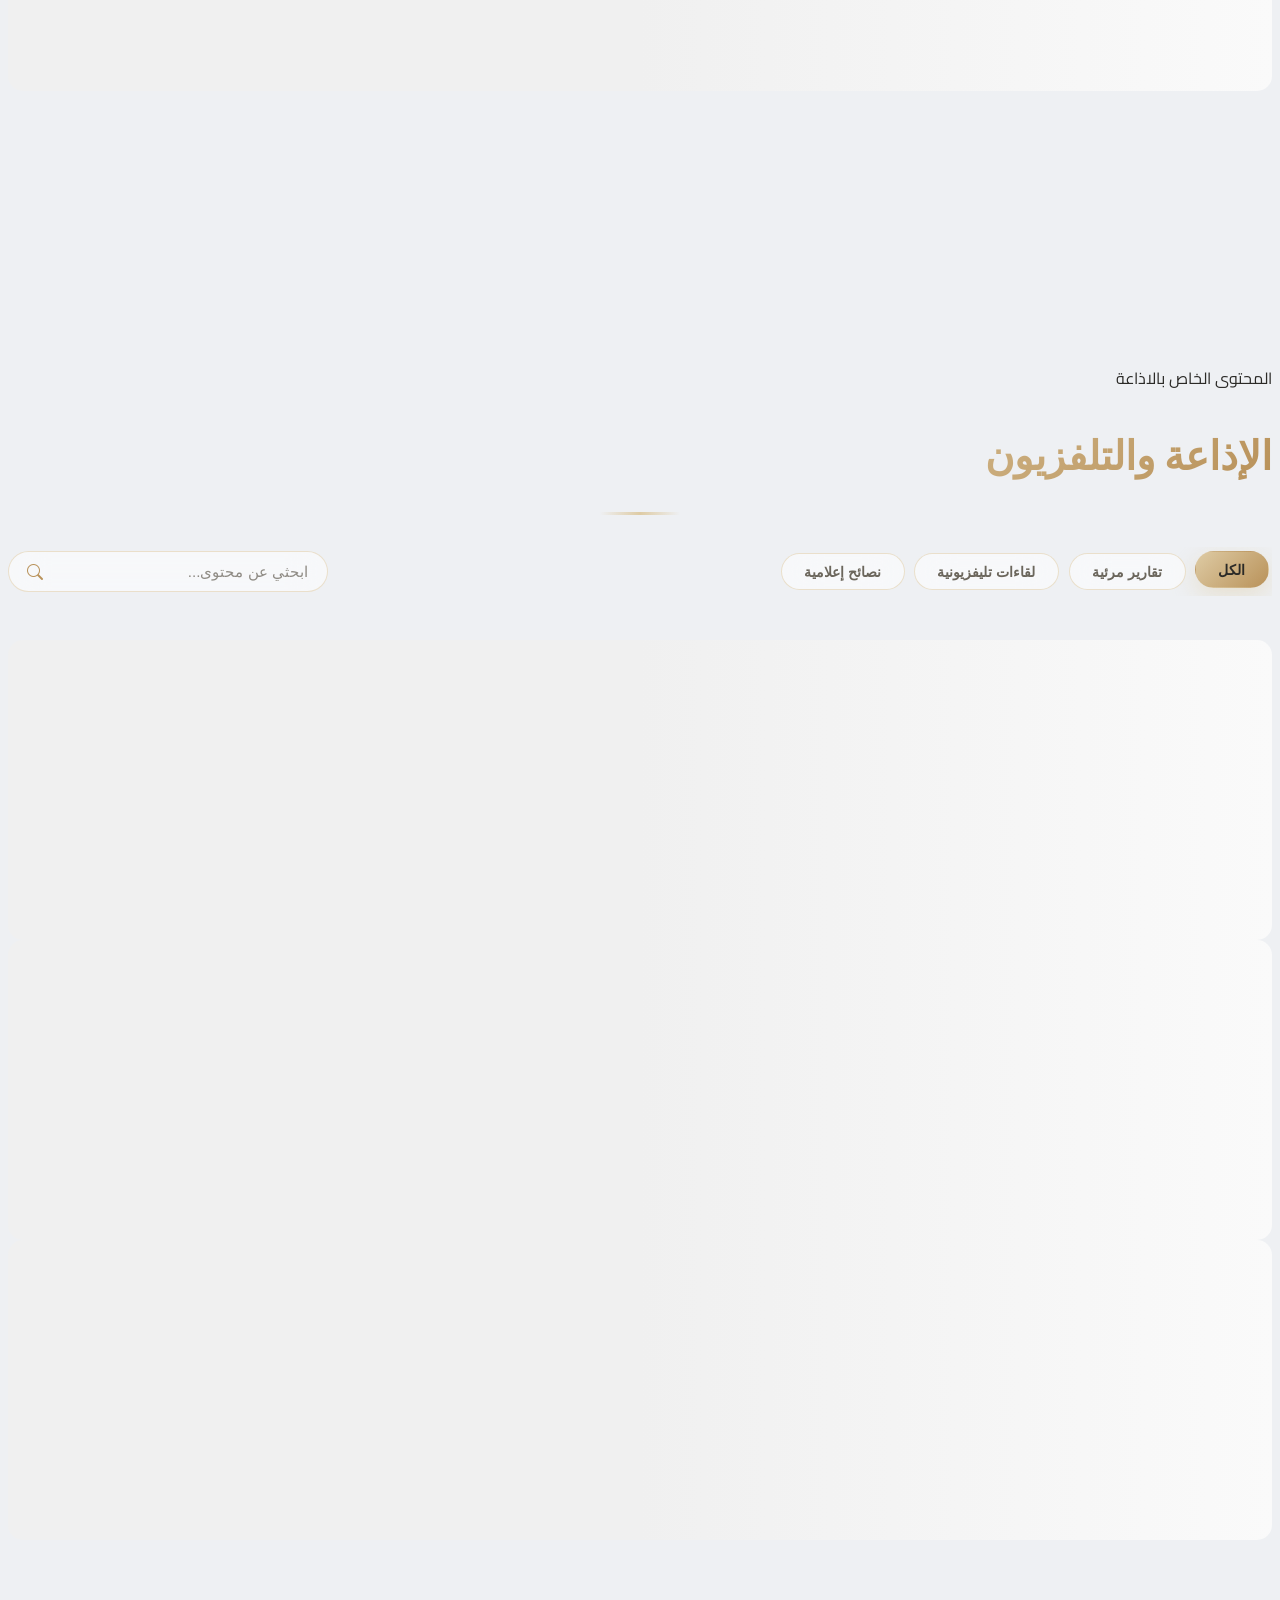
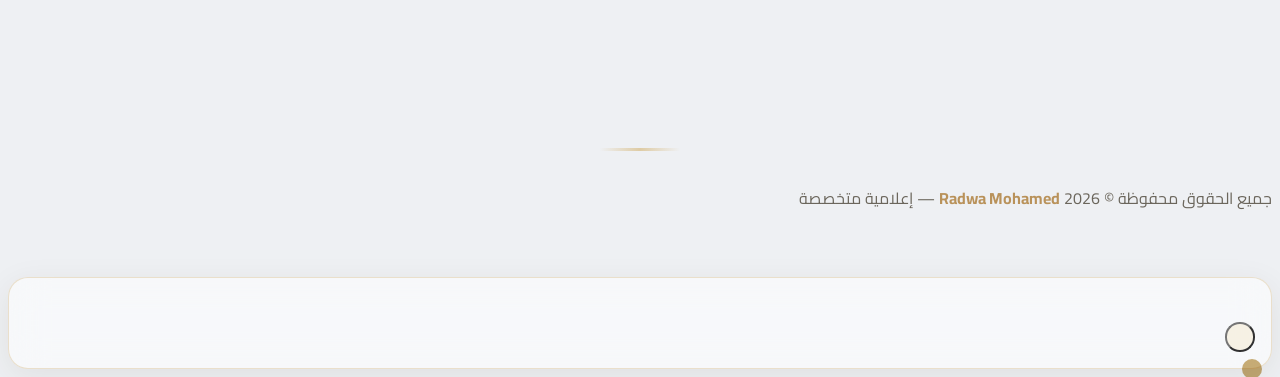
==== commit e0aa47c7: "Update index.html" ====
--- a/index.html
+++ b/index.html
@@ -407,7 +407,7 @@
           <div class="impact-stat-number">
             <span class="impact-count" id="statVisitorsCount" data-target="2500">0</span><span class="impact-suffix" id="statVisitorsSuffix">+</span>
           </div>
-          <p class="impact-stat-label">إجمالي القراء والزوار</p>
+          <p class="impact-stat-label">عدد الزوار</p>
         </div>
       </div>
     </div>
